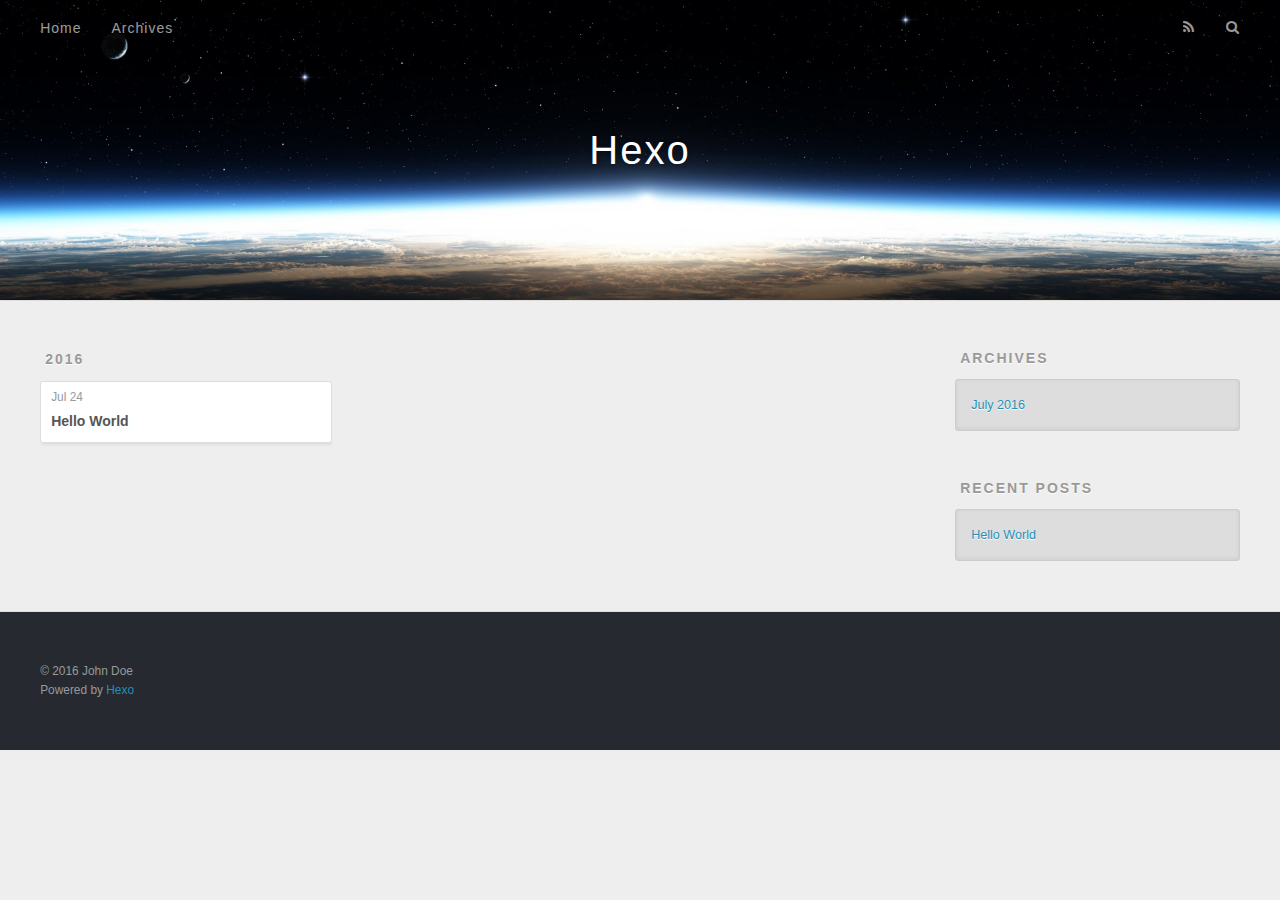
==== archives/index.html @ bba30be2 "Site updated: 2016-07-24 22:10:33" ====
<!DOCTYPE html>
<html>
<head>
  <meta charset="utf-8">
  
  <title>Archives | Hexo</title>
  <meta name="viewport" content="width=device-width, initial-scale=1, maximum-scale=1">
  <meta property="og:type" content="website">
<meta property="og:title" content="Hexo">
<meta property="og:url" content="http://yoursite.com/archives/index.html">
<meta property="og:site_name" content="Hexo">
<meta name="twitter:card" content="summary">
<meta name="twitter:title" content="Hexo">
  
    <link rel="alternate" href="/atom.xml" title="Hexo" type="application/atom+xml">
  
  
    <link rel="icon" href="/favicon.png">
  
  
    <link href="//fonts.googleapis.com/css?family=Source+Code+Pro" rel="stylesheet" type="text/css">
  
  <link rel="stylesheet" href="/css/style.css">
  

</head>

<body>
  <div id="container">
    <div id="wrap">
      <header id="header">
  <div id="banner"></div>
  <div id="header-outer" class="outer">
    <div id="header-title" class="inner">
      <h1 id="logo-wrap">
        <a href="/" id="logo">Hexo</a>
      </h1>
      
    </div>
    <div id="header-inner" class="inner">
      <nav id="main-nav">
        <a id="main-nav-toggle" class="nav-icon"></a>
        
          <a class="main-nav-link" href="/">Home</a>
        
          <a class="main-nav-link" href="/archives">Archives</a>
        
      </nav>
      <nav id="sub-nav">
        
          <a id="nav-rss-link" class="nav-icon" href="/atom.xml" title="RSS Feed"></a>
        
        <a id="nav-search-btn" class="nav-icon" title="Search"></a>
      </nav>
      <div id="search-form-wrap">
        <form action="//google.com/search" method="get" accept-charset="UTF-8" class="search-form"><input type="search" name="q" results="0" class="search-form-input" placeholder="Search"><button type="submit" class="search-form-submit">&#xF002;</button><input type="hidden" name="sitesearch" value="http://yoursite.com"></form>
      </div>
    </div>
  </div>
</header>
      <div class="outer">
        <section id="main">
  
  
    
    
      
      
      <section class="archives-wrap">
        <div class="archive-year-wrap">
          <a href="/archives/2016" class="archive-year">2016</a>
        </div>
        <div class="archives">
    
    <article class="archive-article archive-type-post">
  <div class="archive-article-inner">
    <header class="archive-article-header">
      <a href="/2016/07/24/hello-world/" class="archive-article-date">
  <time datetime="2016-07-24T13:50:09.540Z" itemprop="datePublished">Jul 24</time>
</a>
      
  
    <h1 itemprop="name">
      <a class="archive-article-title" href="/2016/07/24/hello-world/">Hello World</a>
    </h1>
  

    </header>
  </div>
</article>
  
  
    </div></section>
  

</section>
        
          <aside id="sidebar">
  
    

  
    

  
    
  
    
  <div class="widget-wrap">
    <h3 class="widget-title">Archives</h3>
    <div class="widget">
      <ul class="archive-list"><li class="archive-list-item"><a class="archive-list-link" href="/archives/2016/07/">July 2016</a></li></ul>
    </div>
  </div>


  
    
  <div class="widget-wrap">
    <h3 class="widget-title">Recent Posts</h3>
    <div class="widget">
      <ul>
        
          <li>
            <a href="/2016/07/24/hello-world/">Hello World</a>
          </li>
        
      </ul>
    </div>
  </div>

  
</aside>
        
      </div>
      <footer id="footer">
  
  <div class="outer">
    <div id="footer-info" class="inner">
      &copy; 2016 John Doe<br>
      Powered by <a href="http://hexo.io/" target="_blank">Hexo</a>
    </div>
  </div>
</footer>
    </div>
    <nav id="mobile-nav">
  
    <a href="/" class="mobile-nav-link">Home</a>
  
    <a href="/archives" class="mobile-nav-link">Archives</a>
  
</nav>
    

<script src="//ajax.googleapis.com/ajax/libs/jquery/2.0.3/jquery.min.js"></script>


  <link rel="stylesheet" href="/fancybox/jquery.fancybox.css">
  <script src="/fancybox/jquery.fancybox.pack.js"></script>


<script src="/js/script.js"></script>

  </div>
</body>
</html>
---- css/style.css ----
body {
  width: 100%;
}
body:before,
body:after {
  content: "";
  display: table;
}
body:after {
  clear: both;
}
html,
body,
div,
span,
applet,
object,
iframe,
h1,
h2,
h3,
h4,
h5,
h6,
p,
blockquote,
pre,
a,
abbr,
acronym,
address,
big,
cite,
code,
del,
dfn,
em,
img,
ins,
kbd,
q,
s,
samp,
small,
strike,
strong,
sub,
sup,
tt,
var,
dl,
dt,
dd,
ol,
ul,
li,
fieldset,
form,
label,
legend,
table,
caption,
tbody,
tfoot,
thead,
tr,
th,
td {
  margin: 0;
  padding: 0;
  border: 0;
  outline: 0;
  font-weight: inherit;
  font-style: inherit;
  font-family: inherit;
  font-size: 100%;
  vertical-align: baseline;
}
body {
  line-height: 1;
  color: #000;
  background: #fff;
}
ol,
ul {
  list-style: none;
}
table {
  border-collapse: separate;
  border-spacing: 0;
  vertical-align: middle;
}
caption,
th,
td {
  text-align: left;
  font-weight: normal;
  vertical-align: middle;
}
a img {
  border: none;
}
input,
button {
  margin: 0;
  padding: 0;
}
input::-moz-focus-inner,
button::-moz-focus-inner {
  border: 0;
  padding: 0;
}
@font-face {
  font-family: FontAwesome;
  font-style: normal;
  font-weight: normal;
  src: url("fonts/fontawesome-webfont.eot?v=#4.0.3");
  src: url("fonts/fontawesome-webfont.eot?#iefix&v=#4.0.3") format("embedded-opentype"), url("fonts/fontawesome-webfont.woff?v=#4.0.3") format("woff"), url("fonts/fontawesome-webfont.ttf?v=#4.0.3") format("truetype"), url("fonts/fontawesome-webfont.svg#fontawesomeregular?v=#4.0.3") format("svg");
}
html,
body,
#container {
  height: 100%;
}
body {
  background: #eee;
  font: 14px "Helvetica Neue", Helvetica, Arial, sans-serif;
  -webkit-text-size-adjust: 100%;
}
.outer {
  max-width: 1220px;
  margin: 0 auto;
  padding: 0 20px;
}
.outer:before,
.outer:after {
  content: "";
  display: table;
}
.outer:after {
  clear: both;
}
.inner {
  display: inline;
  float: left;
  width: 98.33333333333333%;
  margin: 0 0.833333333333333%;
}
.left,
.alignleft {
  float: left;
}
.right,
.alignright {
  float: right;
}
.clear {
  clear: both;
}
#container {
  position: relative;
}
.mobile-nav-on {
  overflow: hidden;
}
#wrap {
  height: 100%;
  width: 100%;
  position: absolute;
  top: 0;
  left: 0;
  -webkit-transition: 0.2s ease-out;
  -moz-transition: 0.2s ease-out;
  -ms-transition: 0.2s ease-out;
  transition: 0.2s ease-out;
  z-index: 1;
  background: #eee;
}
.mobile-nav-on #wrap {
  left: 280px;
}
@media screen and (min-width: 768px) {
  #main {
    display: inline;
    float: left;
    width: 73.33333333333333%;
    margin: 0 0.833333333333333%;
  }
}
.article-date,
.article-category-link,
.archive-year,
.widget-title {
  text-decoration: none;
  text-transform: uppercase;
  letter-spacing: 2px;
  color: #999;
  margin-bottom: 1em;
  margin-left: 5px;
  line-height: 1em;
  text-shadow: 0 1px #fff;
  font-weight: bold;
}
.article-inner,
.archive-article-inner {
  background: #fff;
  -webkit-box-shadow: 1px 2px 3px #ddd;
  box-shadow: 1px 2px 3px #ddd;
  border: 1px solid #ddd;
  -webkit-border-radius: 3px;
  border-radius: 3px;
}
.article-entry h1,
.widget h1 {
  font-size: 2em;
}
.article-entry h2,
.widget h2 {
  font-size: 1.5em;
}
.article-entry h3,
.widget h3 {
  font-size: 1.3em;
}
.article-entry h4,
.widget h4 {
  font-size: 1.2em;
}
.article-entry h5,
.widget h5 {
  font-size: 1em;
}
.article-entry h6,
.widget h6 {
  font-size: 1em;
  color: #999;
}
.article-entry hr,
.widget hr {
  border: 1px dashed #ddd;
}
.article-entry strong,
.widget strong {
  font-weight: bold;
}
.article-entry em,
.widget em,
.article-entry cite,
.widget cite {
  font-style: italic;
}
.article-entry sup,
.widget sup,
.article-entry sub,
.widget sub {
  font-size: 0.75em;
  line-height: 0;
  position: relative;
  vertical-align: baseline;
}
.article-entry sup,
.widget sup {
  top: -0.5em;
}
.article-entry sub,
.widget sub {
  bottom: -0.2em;
}
.article-entry small,
.widget small {
  font-size: 0.85em;
}
.article-entry acronym,
.widget acronym,
.article-entry abbr,
.widget abbr {
  border-bottom: 1px dotted;
}
.article-entry ul,
.widget ul,
.article-entry ol,
.widget ol,
.article-entry dl,
.widget dl {
  margin: 0 20px;
  line-height: 1.6em;
}
.article-entry ul ul,
.widget ul ul,
.article-entry ol ul,
.widget ol ul,
.article-entry ul ol,
.widget ul ol,
.article-entry ol ol,
.widget ol ol {
  margin-top: 0;
  margin-bottom: 0;
}
.article-entry ul,
.widget ul {
  list-style: disc;
}
.article-entry ol,
.widget ol {
  list-style: decimal;
}
.article-entry dt,
.widget dt {
  font-weight: bold;
}
#header {
  height: 300px;
  position: relative;
  border-bottom: 1px solid #ddd;
}
#header:before,
#header:after {
  content: "";
  position: absolute;
  left: 0;
  right: 0;
  height: 40px;
}
#header:before {
  top: 0;
  background: -webkit-linear-gradient(rgba(0,0,0,0.2), transparent);
  background: -moz-linear-gradient(rgba(0,0,0,0.2), transparent);
  background: -ms-linear-gradient(rgba(0,0,0,0.2), transparent);
  background: linear-gradient(rgba(0,0,0,0.2), transparent);
}
#header:after {
  bottom: 0;
  background: -webkit-linear-gradient(transparent, rgba(0,0,0,0.2));
  background: -moz-linear-gradient(transparent, rgba(0,0,0,0.2));
  background: -ms-linear-gradient(transparent, rgba(0,0,0,0.2));
  background: linear-gradient(transparent, rgba(0,0,0,0.2));
}
#header-outer {
  height: 100%;
  position: relative;
}
#header-inner {
  position: relative;
  overflow: hidden;
}
#banner {
  position: absolute;
  top: 0;
  left: 0;
  width: 100%;
  height: 100%;
  background: url("images/banner.jpg") center #000;
  -webkit-background-size: cover;
  -moz-background-size: cover;
  background-size: cover;
  z-index: -1;
}
#header-title {
  text-align: center;
  height: 40px;
  position: absolute;
  top: 50%;
  left: 0;
  margin-top: -20px;
}
#logo,
#subtitle {
  text-decoration: none;
  color: #fff;
  font-weight: 300;
  text-shadow: 0 1px 4px rgba(0,0,0,0.3);
}
#logo {
  font-size: 40px;
  line-height: 40px;
  letter-spacing: 2px;
}
#subtitle {
  font-size: 16px;
  line-height: 16px;
  letter-spacing: 1px;
}
#subtitle-wrap {
  margin-top: 16px;
}
#main-nav {
  float: left;
  margin-left: -15px;
}
.nav-icon,
.main-nav-link {
  float: left;
  color: #fff;
  opacity: 0.6;
  text-decoration: none;
  text-shadow: 0 1px rgba(0,0,0,0.2);
  -webkit-transition: opacity 0.2s;
  -moz-transition: opacity 0.2s;
  -ms-transition: opacity 0.2s;
  transition: opacity 0.2s;
  display: block;
  padding: 20px 15px;
}
.nav-icon:hover,
.main-nav-link:hover {
  opacity: 1;
}
.nav-icon {
  font-family: FontAwesome;
  text-align: center;
  font-size: 14px;
  width: 14px;
  height: 14px;
  padding: 20px 15px;
  position: relative;
  cursor: pointer;
}
.main-nav-link {
  font-weight: 300;
  letter-spacing: 1px;
}
@media screen and (max-width: 479px) {
  .main-nav-link {
    display: none;
  }
}
#main-nav-toggle {
  display: none;
}
#main-nav-toggle:before {
  content: "\f0c9";
}
@media screen and (max-width: 479px) {
  #main-nav-toggle {
    display: block;
  }
}
#sub-nav {
  float: right;
  margin-right: -15px;
}
#nav-rss-link:before {
  content: "\f09e";
}
#nav-search-btn:before {
  content: "\f002";
}
#search-form-wrap {
  position: absolute;
  top: 15px;
  width: 150px;
  height: 30px;
  right: -150px;
  opacity: 0;
  -webkit-transition: 0.2s ease-out;
  -moz-transition: 0.2s ease-out;
  -ms-transition: 0.2s ease-out;
  transition: 0.2s ease-out;
}
#search-form-wrap.on {
  opacity: 1;
  right: 0;
}
@media screen and (max-width: 479px) {
  #search-form-wrap {
    width: 100%;
    right: -100%;
  }
}
.search-form {
  position: absolute;
  top: 0;
  left: 0;
  right: 0;
  background: #fff;
  padding: 5px 15px;
  -webkit-border-radius: 15px;
  border-radius: 15px;
  -webkit-box-shadow: 0 0 10px rgba(0,0,0,0.3);
  box-shadow: 0 0 10px rgba(0,0,0,0.3);
}
.search-form-input {
  border: none;
  background: none;
  color: #555;
  width: 100%;
  font: 13px "Helvetica Neue", Helvetica, Arial, sans-serif;
  outline: none;
}
.search-form-input::-webkit-search-results-decoration,
.search-form-input::-webkit-search-cancel-button {
  -webkit-appearance: none;
}
.search-form-submit {
  position: absolute;
  top: 50%;
  right: 10px;
  margin-top: -7px;
  font: 13px FontAwesome;
  border: none;
  background: none;
  color: #bbb;
  cursor: pointer;
}
.search-form-submit:hover,
.search-form-submit:focus {
  color: #777;
}
.article {
  margin: 50px 0;
}
.article-inner {
  overflow: hidden;
}
.article-meta:before,
.article-meta:after {
  content: "";
  display: table;
}
.article-meta:after {
  clear: both;
}
.article-date {
  float: left;
}
.article-category {
  float: left;
  line-height: 1em;
  color: #ccc;
  text-shadow: 0 1px #fff;
  margin-left: 8px;
}
.article-category:before {
  content: "\2022";
}
.article-category-link {
  margin: 0 12px 1em;
}
.article-header {
  padding: 20px 20px 0;
}
.article-title {
  text-decoration: none;
  font-size: 2em;
  font-weight: bold;
  color: #555;
  line-height: 1.1em;
  -webkit-transition: color 0.2s;
  -moz-transition: color 0.2s;
  -ms-transition: color 0.2s;
  transition: color 0.2s;
}
a.article-title:hover {
  color: #258fb8;
}
.article-entry {
  color: #555;
  padding: 0 20px;
}
.article-entry:before,
.article-entry:after {
  content: "";
  display: table;
}
.article-entry:after {
  clear: both;
}
.article-entry p,
.article-entry table {
  line-height: 1.6em;
  margin: 1.6em 0;
}
.article-entry h1,
.article-entry h2,
.article-entry h3,
.article-entry h4,
.article-entry h5,
.article-entry h6 {
  font-weight: bold;
}
.article-entry h1,
.article-entry h2,
.article-entry h3,
.article-entry h4,
.article-entry h5,
.article-entry h6 {
  line-height: 1.1em;
  margin: 1.1em 0;
}
.article-entry a {
  color: #258fb8;
  text-decoration: none;
}
.article-entry a:hover {
  text-decoration: underline;
}
.article-entry ul,
.article-entry ol,
.article-entry dl {
  margin-top: 1.6em;
  margin-bottom: 1.6em;
}
.article-entry img,
.article-entry video {
  max-width: 100%;
  height: auto;
  display: block;
  margin: auto;
}
.article-entry iframe {
  border: none;
}
.article-entry table {
  width: 100%;
  border-collapse: collapse;
  border-spacing: 0;
}
.article-entry th {
  font-weight: bold;
  border-bottom: 3px solid #ddd;
  padding-bottom: 0.5em;
}
.article-entry td {
  border-bottom: 1px solid #ddd;
  padding: 10px 0;
}
.article-entry blockquote {
  font-family: Georgia, "Times New Roman", serif;
  font-size: 1.4em;
  margin: 1.6em 20px;
  text-align: center;
}
.article-entry blockquote footer {
  font-size: 14px;
  margin: 1.6em 0;
  font-family: "Helvetica Neue", Helvetica, Arial, sans-serif;
}
.article-entry blockquote footer cite:before {
  content: "—";
  padding: 0 0.5em;
}
.article-entry .pullquote {
  text-align: left;
  width: 45%;
  margin: 0;
}
.article-entry .pullquote.left {
  margin-left: 0.5em;
  margin-right: 1em;
}
.article-entry .pullquote.right {
  margin-right: 0.5em;
  margin-left: 1em;
}
.article-entry .caption {
  color: #999;
  display: block;
  font-size: 0.9em;
  margin-top: 0.5em;
  position: relative;
  text-align: center;
}
.article-entry .video-container {
  position: relative;
  padding-top: 56.25%;
  height: 0;
  overflow: hidden;
}
.article-entry .video-container iframe,
.article-entry .video-container object,
.article-entry .video-container embed {
  position: absolute;
  top: 0;
  left: 0;
  width: 100%;
  height: 100%;
  margin-top: 0;
}
.article-more-link a {
  display: inline-block;
  line-height: 1em;
  padding: 6px 15px;
  -webkit-border-radius: 15px;
  border-radius: 15px;
  background: #eee;
  color: #999;
  text-shadow: 0 1px #fff;
  text-decoration: none;
}
.article-more-link a:hover {
  background: #258fb8;
  color: #fff;
  text-decoration: none;
  text-shadow: 0 1px #1e7293;
}
.article-footer {
  font-size: 0.85em;
  line-height: 1.6em;
  border-top: 1px solid #ddd;
  padding-top: 1.6em;
  margin: 0 20px 20px;
}
.article-footer:before,
.article-footer:after {
  content: "";
  display: table;
}
.article-footer:after {
  clear: both;
}
.article-footer a {
  color: #999;
  text-decoration: none;
}
.article-footer a:hover {
  color: #555;
}
.article-tag-list-item {
  float: left;
  margin-right: 10px;
}
.article-tag-list-link:before {
  content: "#";
}
.article-comment-link {
  float: right;
}
.article-comment-link:before {
  content: "\f075";
  font-family: FontAwesome;
  padding-right: 8px;
}
.article-share-link {
  cursor: pointer;
  float: right;
  margin-left: 20px;
}
.article-share-link:before {
  content: "\f064";
  font-family: FontAwesome;
  padding-right: 6px;
}
#article-nav {
  position: relative;
}
#article-nav:before,
#article-nav:after {
  content: "";
  display: table;
}
#article-nav:after {
  clear: both;
}
@media screen and (min-width: 768px) {
  #article-nav {
    margin: 50px 0;
  }
  #article-nav:before {
    width: 8px;
    height: 8px;
    position: absolute;
    top: 50%;
    left: 50%;
    margin-top: -4px;
    margin-left: -4px;
    content: "";
    -webkit-border-radius: 50%;
    border-radius: 50%;
    background: #ddd;
    -webkit-box-shadow: 0 1px 2px #fff;
    box-shadow: 0 1px 2px #fff;
  }
}
.article-nav-link-wrap {
  text-decoration: none;
  text-shadow: 0 1px #fff;
  color: #999;
  -webkit-box-sizing: border-box;
  -moz-box-sizing: border-box;
  box-sizing: border-box;
  margin-top: 50px;
  text-align: center;
  display: block;
}
.article-nav-link-wrap:hover {
  color: #555;
}
@media screen and (min-width: 768px) {
  .article-nav-link-wrap {
    width: 50%;
    margin-top: 0;
  }
}
@media screen and (min-width: 768px) {
  #article-nav-newer {
    float: left;
    text-align: right;
    padding-right: 20px;
  }
}
@media screen and (min-width: 768px) {
  #article-nav-older {
    float: right;
    text-align: left;
    padding-left: 20px;
  }
}
.article-nav-caption {
  text-transform: uppercase;
  letter-spacing: 2px;
  color: #ddd;
  line-height: 1em;
  font-weight: bold;
}
#article-nav-newer .article-nav-caption {
  margin-right: -2px;
}
.article-nav-title {
  font-size: 0.85em;
  line-height: 1.6em;
  margin-top: 0.5em;
}
.article-share-box {
  position: absolute;
  display: none;
  background: #fff;
  -webkit-box-shadow: 1px 2px 10px rgba(0,0,0,0.2);
  box-shadow: 1px 2px 10px rgba(0,0,0,0.2);
  -webkit-border-radius: 3px;
  border-radius: 3px;
  margin-left: -145px;
  overflow: hidden;
  z-index: 1;
}
.article-share-box.on {
  display: block;
}
.article-share-input {
  width: 100%;
  background: none;
  -webkit-box-sizing: border-box;
  -moz-box-sizing: border-box;
  box-sizing: border-box;
  font: 14px "Helvetica Neue", Helvetica, Arial, sans-serif;
  padding: 0 15px;
  color: #555;
  outline: none;
  border: 1px solid #ddd;
  -webkit-border-radius: 3px 3px 0 0;
  border-radius: 3px 3px 0 0;
  height: 36px;
  line-height: 36px;
}
.article-share-links {
  background: #eee;
}
.article-share-links:before,
.article-share-links:after {
  content: "";
  display: table;
}
.article-share-links:after {
  clear: both;
}
.article-share-twitter,
.article-share-facebook,
.article-share-pinterest,
.article-share-google {
  width: 50px;
  height: 36px;
  display: block;
  float: left;
  position: relative;
  color: #999;
  text-shadow: 0 1px #fff;
}
.article-share-twitter:before,
.article-share-facebook:before,
.article-share-pinterest:before,
.article-share-google:before {
  font-size: 20px;
  font-family: FontAwesome;
  width: 20px;
  height: 20px;
  position: absolute;
  top: 50%;
  left: 50%;
  margin-top: -10px;
  margin-left: -10px;
  text-align: center;
}
.article-share-twitter:hover,
.article-share-facebook:hover,
.article-share-pinterest:hover,
.article-share-google:hover {
  color: #fff;
}
.article-share-twitter:before {
  content: "\f099";
}
.article-share-twitter:hover {
  background: #00aced;
  text-shadow: 0 1px #008abe;
}
.article-share-facebook:before {
  content: "\f09a";
}
.article-share-facebook:hover {
  background: #3b5998;
  text-shadow: 0 1px #2f477a;
}
.article-share-pinterest:before {
  content: "\f0d2";
}
.article-share-pinterest:hover {
  background: #cb2027;
  text-shadow: 0 1px #a21a1f;
}
.article-share-google:before {
  content: "\f0d5";
}
.article-share-google:hover {
  background: #dd4b39;
  text-shadow: 0 1px #be3221;
}
.article-gallery {
  background: #000;
  position: relative;
}
.article-gallery-photos {
  position: relative;
  overflow: hidden;
}
.article-gallery-img {
  display: none;
  max-width: 100%;
}
.article-gallery-img:first-child {
  display: block;
}
.article-gallery-img.loaded {
  position: absolute;
  display: block;
}
.article-gallery-img img {
  display: block;
  max-width: 100%;
  margin: 0 auto;
}
#comments {
  background: #fff;
  -webkit-box-shadow: 1px 2px 3px #ddd;
  box-shadow: 1px 2px 3px #ddd;
  padding: 20px;
  border: 1px solid #ddd;
  -webkit-border-radius: 3px;
  border-radius: 3px;
  margin: 50px 0;
}
#comments a {
  color: #258fb8;
}
.archives-wrap {
  margin: 50px 0;
}
.archives:before,
.archives:after {
  content: "";
  display: table;
}
.archives:after {
  clear: both;
}
.archive-year-wrap {
  margin-bottom: 1em;
}
.archives {
  -webkit-column-gap: 10px;
  -moz-column-gap: 10px;
  column-gap: 10px;
}
@media screen and (min-width: 480px) and (max-width: 767px) {
  .archives {
    -webkit-column-count: 2;
    -moz-column-count: 2;
    column-count: 2;
  }
}
@media screen and (min-width: 768px) {
  .archives {
    -webkit-column-count: 3;
    -moz-column-count: 3;
    column-count: 3;
  }
}
.archive-article {
  -webkit-column-break-inside: avoid;
  page-break-inside: avoid;
  overflow: hidden;
  break-inside: avoid-column;
}
.archive-article-inner {
  padding: 10px;
  margin-bottom: 15px;
}
.archive-article-title {
  text-decoration: none;
  font-weight: bold;
  color: #555;
  -webkit-transition: color 0.2s;
  -moz-transition: color 0.2s;
  -ms-transition: color 0.2s;
  transition: color 0.2s;
  line-height: 1.6em;
}
.archive-article-title:hover {
  color: #258fb8;
}
.archive-article-footer {
  margin-top: 1em;
}
.archive-article-date {
  color: #999;
  text-decoration: none;
  font-size: 0.85em;
  line-height: 1em;
  margin-bottom: 0.5em;
  display: block;
}
#page-nav {
  margin: 50px auto;
  background: #fff;
  -webkit-box-shadow: 1px 2px 3px #ddd;
  box-shadow: 1px 2px 3px #ddd;
  border: 1px solid #ddd;
  -webkit-border-radius: 3px;
  border-radius: 3px;
  text-align: center;
  color: #999;
  overflow: hidden;
}
#page-nav:before,
#page-nav:after {
  content: "";
  display: table;
}
#page-nav:after {
  clear: both;
}
#page-nav a,
#page-nav span {
  padding: 10px 20px;
  line-height: 1;
  height: 2ex;
}
#page-nav a {
  color: #999;
  text-decoration: none;
}
#page-nav a:hover {
  background: #999;
  color: #fff;
}
#page-nav .prev {
  float: left;
}
#page-nav .next {
  float: right;
}
#page-nav .page-number {
  display: inline-block;
}
@media screen and (max-width: 479px) {
  #page-nav .page-number {
    display: none;
  }
}
#page-nav .current {
  color: #555;
  font-weight: bold;
}
#page-nav .space {
  color: #ddd;
}
#footer {
  background: #262a30;
  padding: 50px 0;
  border-top: 1px solid #ddd;
  color: #999;
}
#footer a {
  color: #258fb8;
  text-decoration: none;
}
#footer a:hover {
  text-decoration: underline;
}
#footer-info {
  line-height: 1.6em;
  font-size: 0.85em;
}
.article-entry pre,
.article-entry .highlight {
  background: #2d2d2d;
  margin: 0 -20px;
  padding: 15px 20px;
  border-style: solid;
  border-color: #ddd;
  border-width: 1px 0;
  overflow: auto;
  color: #ccc;
  line-height: 22.400000000000002px;
}
.article-entry .highlight .gutter pre,
.article-entry .gist .gist-file .gist-data .line-numbers {
  color: #666;
  font-size: 0.85em;
}
.article-entry pre,
.article-entry code {
  font-family: "Source Code Pro", Consolas, Monaco, Menlo, Consolas, monospace;
}
.article-entry code {
  background: #eee;
  text-shadow: 0 1px #fff;
  padding: 0 0.3em;
}
.article-entry pre code {
  background: none;
  text-shadow: none;
  padding: 0;
}
.article-entry .highlight pre {
  border: none;
  margin: 0;
  padding: 0;
}
.article-entry .highlight table {
  margin: 0;
  width: auto;
}
.article-entry .highlight td {
  border: none;
  padding: 0;
}
.article-entry .highlight figcaption {
  font-size: 0.85em;
  color: #999;
  line-height: 1em;
  margin-bottom: 1em;
}
.article-entry .highlight figcaption:before,
.article-entry .highlight figcaption:after {
  content: "";
  display: table;
}
.article-entry .highlight figcaption:after {
  clear: both;
}
.article-entry .highlight figcaption a {
  float: right;
}
.article-entry .highlight .gutter pre {
  text-align: right;
  padding-right: 20px;
}
.article-entry .highlight .line {
  height: 22.400000000000002px;
}
.article-entry .highlight .line.marked {
  background: #515151;
}
.article-entry .gist {
  margin: 0 -20px;
  border-style: solid;
  border-color: #ddd;
  border-width: 1px 0;
  background: #2d2d2d;
  padding: 15px 20px 15px 0;
}
.article-entry .gist .gist-file {
  border: none;
  font-family: "Source Code Pro", Consolas, Monaco, Menlo, Consolas, monospace;
  margin: 0;
}
.article-entry .gist .gist-file .gist-data {
  background: none;
  border: none;
}
.article-entry .gist .gist-file .gist-data .line-numbers {
  background: none;
  border: none;
  padding: 0 20px 0 0;
}
.article-entry .gist .gist-file .gist-data .line-data {
  padding: 0 !important;
}
.article-entry .gist .gist-file .highlight {
  margin: 0;
  padding: 0;
  border: none;
}
.article-entry .gist .gist-file .gist-meta {
  background: #2d2d2d;
  color: #999;
  font: 0.85em "Helvetica Neue", Helvetica, Arial, sans-serif;
  text-shadow: 0 0;
  padding: 0;
  margin-top: 1em;
  margin-left: 20px;
}
.article-entry .gist .gist-file .gist-meta a {
  color: #258fb8;
  font-weight: normal;
}
.article-entry .gist .gist-file .gist-meta a:hover {
  text-decoration: underline;
}
pre .comment,
pre .title {
  color: #999;
}
pre .variable,
pre .attribute,
pre .tag,
pre .regexp,
pre .ruby .constant,
pre .xml .tag .title,
pre .xml .pi,
pre .xml .doctype,
pre .html .doctype,
pre .css .id,
pre .css .class,
pre .css .pseudo {
  color: #f2777a;
}
pre .number,
pre .preprocessor,
pre .built_in,
pre .literal,
pre .params,
pre .constant {
  color: #f99157;
}
pre .class,
pre .ruby .class .title,
pre .css .rules .attribute {
  color: #9c9;
}
pre .string,
pre .value,
pre .inheritance,
pre .header,
pre .ruby .symbol,
pre .xml .cdata {
  color: #9c9;
}
pre .css .hexcolor {
  color: #6cc;
}
pre .function,
pre .python .decorator,
pre .python .title,
pre .ruby .function .title,
pre .ruby .title .keyword,
pre .perl .sub,
pre .javascript .title,
pre .coffeescript .title {
  color: #69c;
}
pre .keyword,
pre .javascript .function {
  color: #c9c;
}
@media screen and (max-width: 479px) {
  #mobile-nav {
    position: absolute;
    top: 0;
    left: 0;
    width: 280px;
    height: 100%;
    background: #191919;
    border-right: 1px solid #fff;
  }
}
@media screen and (max-width: 479px) {
  .mobile-nav-link {
    display: block;
    color: #999;
    text-decoration: none;
    padding: 15px 20px;
    font-weight: bold;
  }
  .mobile-nav-link:hover {
    color: #fff;
  }
}
@media screen and (min-width: 768px) {
  #sidebar {
    display: inline;
    float: left;
    width: 23.333333333333332%;
    margin: 0 0.833333333333333%;
  }
}
.widget-wrap {
  margin: 50px 0;
}
.widget {
  color: #777;
  text-shadow: 0 1px #fff;
  background: #ddd;
  -webkit-box-shadow: 0 -1px 4px #ccc inset;
  box-shadow: 0 -1px 4px #ccc inset;
  border: 1px solid #ccc;
  padding: 15px;
  -webkit-border-radius: 3px;
  border-radius: 3px;
}
.widget a {
  color: #258fb8;
  text-decoration: none;
}
.widget a:hover {
  text-decoration: underline;
}
.widget ul ul,
.widget ol ul,
.widget dl ul,
.widget ul ol,
.widget ol ol,
.widget dl ol,
.widget ul dl,
.widget ol dl,
.widget dl dl {
  margin-left: 15px;
  list-style: disc;
}
.widget {
  line-height: 1.6em;
  word-wrap: break-word;
  font-size: 0.9em;
}
.widget ul,
.widget ol {
  list-style: none;
  margin: 0;
}
.widget ul ul,
.widget ol ul,
.widget ul ol,
.widget ol ol {
  margin: 0 20px;
}
.widget ul ul,
.widget ol ul {
  list-style: disc;
}
.widget ul ol,
.widget ol ol {
  list-style: decimal;
}
.category-list-count,
.tag-list-count,
.archive-list-count {
  padding-left: 5px;
  color: #999;
  font-size: 0.85em;
}
.category-list-count:before,
.tag-list-count:before,
.archive-list-count:before {
  content: "(";
}
.category-list-count:after,
.tag-list-count:after,
.archive-list-count:after {
  content: ")";
}
.tagcloud a {
  margin-right: 5px;
  display: inline-block;
}
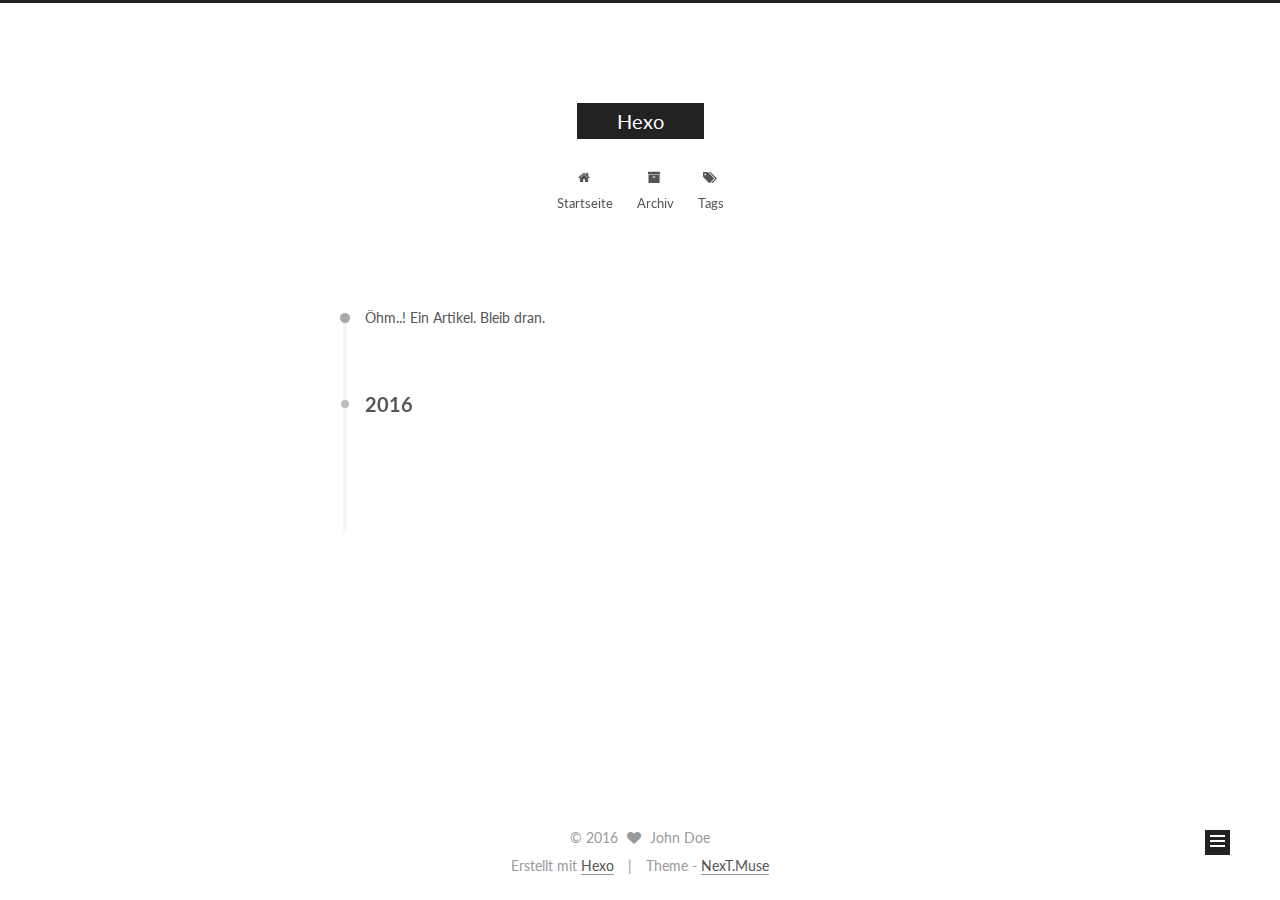
==== commit 376f9397: "Site updated: 2016-07-29 10:11:42" ====
--- a/archives/index.html
+++ b/archives/index.html
@@ -1,166 +1,466 @@
-<!DOCTYPE html>
-<html>
+<!doctype html>
+
+
+
+  
+
+
+<html class="theme-next muse use-motion">
 <head>
-  <meta charset="utf-8">
-  
-  <title>Archives | Hexo</title>
-  <meta name="viewport" content="width=device-width, initial-scale=1, maximum-scale=1">
-  <meta property="og:type" content="website">
+  <meta charset="UTF-8"/>
+<meta http-equiv="X-UA-Compatible" content="IE=edge,chrome=1" />
+<meta name="viewport" content="width=device-width, initial-scale=1, maximum-scale=1"/>
+
+
+
+<meta http-equiv="Cache-Control" content="no-transform" />
+<meta http-equiv="Cache-Control" content="no-siteapp" />
+
+
+
+
+
+
+
+
+
+
+
+
+  
+  
+  <link href="/vendors/fancybox/source/jquery.fancybox.css?v=2.1.5" rel="stylesheet" type="text/css" />
+
+
+
+
+  
+  
+  
+  
+
+  
+    
+    
+  
+
+  
+
+  
+
+  
+
+  
+
+  
+    
+    
+    <link href="//fonts.googleapis.com/css?family=Lato:300,300italic,400,400italic,700,700italic&subset=latin,latin-ext" rel="stylesheet" type="text/css">
+  
+
+
+
+
+
+
+<link href="/vendors/font-awesome/css/font-awesome.min.css?v=4.4.0" rel="stylesheet" type="text/css" />
+
+<link href="/css/main.css?v=5.0.1" rel="stylesheet" type="text/css" />
+
+
+  <meta name="keywords" content="Hexo, NexT" />
+
+
+
+
+
+
+
+
+  <link rel="shortcut icon" type="image/x-icon" href="/favicon.ico?v=5.0.1" />
+
+
+
+
+
+
+<meta property="og:type" content="website">
 <meta property="og:title" content="Hexo">
 <meta property="og:url" content="http://yoursite.com/archives/index.html">
 <meta property="og:site_name" content="Hexo">
 <meta name="twitter:card" content="summary">
 <meta name="twitter:title" content="Hexo">
-  
-    <link rel="alternate" href="/atom.xml" title="Hexo" type="application/atom+xml">
-  
-  
-    <link rel="icon" href="/favicon.png">
-  
-  
-    <link href="//fonts.googleapis.com/css?family=Source+Code+Pro" rel="stylesheet" type="text/css">
-  
-  <link rel="stylesheet" href="/css/style.css">
-  
-
+
+
+
+<script type="text/javascript" id="hexo.configuration">
+  var NexT = window.NexT || {};
+  var CONFIG = {
+    scheme: 'Muse',
+    sidebar: {"position":"left","display":"post"},
+    fancybox: true,
+    motion: true,
+    duoshuo: {
+      userId: 0,
+      author: 'Author'
+    }
+  };
+</script>
+
+
+
+
+  <link rel="canonical" href="http://yoursite.com/archives/"/>
+
+  <title> Archiv | Hexo </title>
 </head>
 
-<body>
-  <div id="container">
-    <div id="wrap">
-      <header id="header">
-  <div id="banner"></div>
-  <div id="header-outer" class="outer">
-    <div id="header-title" class="inner">
-      <h1 id="logo-wrap">
-        <a href="/" id="logo">Hexo</a>
+<body itemscope itemtype="http://schema.org/WebPage" lang="">
+
+  
+
+
+
+
+
+
+
+
+
+
+  
+  
+    
+  
+
+  <div class="container one-collumn sidebar-position-left  page-archive  ">
+    <div class="headband"></div>
+
+    <header id="header" class="header" itemscope itemtype="http://schema.org/WPHeader">
+      <div class="header-inner"><div class="site-meta ">
+  
+
+  <div class="custom-logo-site-title">
+    <a href="/"  class="brand" rel="start">
+      <span class="logo-line-before"><i></i></span>
+      <span class="site-title">Hexo</span>
+      <span class="logo-line-after"><i></i></span>
+    </a>
+  </div>
+  <p class="site-subtitle"></p>
+</div>
+
+<div class="site-nav-toggle">
+  <button>
+    <span class="btn-bar"></span>
+    <span class="btn-bar"></span>
+    <span class="btn-bar"></span>
+  </button>
+</div>
+
+<nav class="site-nav">
+  
+
+  
+    <ul id="menu" class="menu">
+      
+        
+        <li class="menu-item menu-item-home">
+          <a href="/" rel="section">
+            
+              <i class="menu-item-icon fa fa-fw fa-home"></i> <br />
+            
+            Startseite
+          </a>
+        </li>
+      
+        
+        <li class="menu-item menu-item-archives">
+          <a href="/archives" rel="section">
+            
+              <i class="menu-item-icon fa fa-fw fa-archive"></i> <br />
+            
+            Archiv
+          </a>
+        </li>
+      
+        
+        <li class="menu-item menu-item-tags">
+          <a href="/tags" rel="section">
+            
+              <i class="menu-item-icon fa fa-fw fa-tags"></i> <br />
+            
+            Tags
+          </a>
+        </li>
+      
+
+      
+    </ul>
+  
+
+  
+</nav>
+
+ </div>
+    </header>
+
+    <main id="main" class="main">
+      <div class="main-inner">
+        <div class="content-wrap">
+          <div id="content" class="content">
+            
+
+  <section id="posts" class="posts-collapse">
+    <span class="archive-move-on"></span>
+
+    <span class="archive-page-counter">
+      
+      
+      
+        
+      
+      Öhm..! Ein Artikel. Bleib dran.
+    </span>
+
+    
+
+      
+      
+      
+
+      
+        
+        <div class="collection-title">
+          <h2 class="archive-year motion-element" id="archive-year-2016">2016</h2>
+        </div>
+      
+      
+
+      
+
+  <article class="post post-type-normal" itemscope itemtype="http://schema.org/Article">
+    <header class="post-header">
+
+      <h1 class="post-title">
+        
+            <a class="post-title-link" href="/2016/07/24/hello-world/" itemprop="url">
+              
+                <span itemprop="name">Hello World</span>
+              
+            </a>
+        
       </h1>
-      
-    </div>
-    <div id="header-inner" class="inner">
-      <nav id="main-nav">
-        <a id="main-nav-toggle" class="nav-icon"></a>
-        
-          <a class="main-nav-link" href="/">Home</a>
-        
-          <a class="main-nav-link" href="/archives">Archives</a>
-        
-      </nav>
-      <nav id="sub-nav">
-        
-          <a id="nav-rss-link" class="nav-icon" href="/atom.xml" title="RSS Feed"></a>
-        
-        <a id="nav-search-btn" class="nav-icon" title="Search"></a>
-      </nav>
-      <div id="search-form-wrap">
-        <form action="//google.com/search" method="get" accept-charset="UTF-8" class="search-form"><input type="search" name="q" results="0" class="search-form-input" placeholder="Search"><button type="submit" class="search-form-submit">&#xF002;</button><input type="hidden" name="sitesearch" value="http://yoursite.com"></form>
+
+      <div class="post-meta">
+        <time class="post-time" itemprop="dateCreated"
+              datetime="2016-07-24T21:50:09+08:00"
+              content="2016-07-24" >
+          07-24
+        </time>
       </div>
+
+    </header>
+  </article>
+
+
+
+    
+
+  </section>
+
+  
+
+
+
+          </div>
+          
+
+
+          
+
+        </div>
+        
+          
+  
+  <div class="sidebar-toggle">
+    <div class="sidebar-toggle-line-wrap">
+      <span class="sidebar-toggle-line sidebar-toggle-line-first"></span>
+      <span class="sidebar-toggle-line sidebar-toggle-line-middle"></span>
+      <span class="sidebar-toggle-line sidebar-toggle-line-last"></span>
     </div>
   </div>
-</header>
-      <div class="outer">
-        <section id="main">
-  
-  
-    
-    
-      
-      
-      <section class="archives-wrap">
-        <div class="archive-year-wrap">
-          <a href="/archives/2016" class="archive-year">2016</a>
+
+  <aside id="sidebar" class="sidebar">
+    <div class="sidebar-inner">
+
+      
+
+      
+
+      <section class="site-overview sidebar-panel  sidebar-panel-active ">
+        <div class="site-author motion-element" itemprop="author" itemscope itemtype="http://schema.org/Person">
+          <img class="site-author-image" itemprop="image"
+               src="/images/avatar.gif"
+               alt="John Doe" />
+          <p class="site-author-name" itemprop="name">John Doe</p>
+          <p class="site-description motion-element" itemprop="description"></p>
         </div>
-        <div class="archives">
-    
-    <article class="archive-article archive-type-post">
-  <div class="archive-article-inner">
-    <header class="archive-article-header">
-      <a href="/2016/07/24/hello-world/" class="archive-article-date">
-  <time datetime="2016-07-24T13:50:09.540Z" itemprop="datePublished">Jul 24</time>
-</a>
-      
-  
-    <h1 itemprop="name">
-      <a class="archive-article-title" href="/2016/07/24/hello-world/">Hello World</a>
-    </h1>
-  
-
-    </header>
-  </div>
-</article>
-  
-  
-    </div></section>
-  
-
-</section>
-        
-          <aside id="sidebar">
-  
-    
-
-  
-    
-
-  
-    
-  
-    
-  <div class="widget-wrap">
-    <h3 class="widget-title">Archives</h3>
-    <div class="widget">
-      <ul class="archive-list"><li class="archive-list-item"><a class="archive-list-link" href="/archives/2016/07/">July 2016</a></li></ul>
+        <nav class="site-state motion-element">
+          <div class="site-state-item site-state-posts">
+            <a href="/archives">
+              <span class="site-state-item-count">1</span>
+              <span class="site-state-item-name">Artikel</span>
+            </a>
+          </div>
+
+          
+
+          
+
+        </nav>
+
+        
+
+        <div class="links-of-author motion-element">
+          
+        </div>
+
+        
+        
+
+        
+        
+
+      </section>
+
+      
+
+    </div>
+  </aside>
+
+
+        
+      </div>
+    </main>
+
+    <footer id="footer" class="footer">
+      <div class="footer-inner">
+        <div class="copyright" >
+  
+  &copy; 
+  <span itemprop="copyrightYear">2016</span>
+  <span class="with-love">
+    <i class="fa fa-heart"></i>
+  </span>
+  <span class="author" itemprop="copyrightHolder">John Doe</span>
+</div>
+
+<div class="powered-by">
+  Erstellt mit  <a class="theme-link" href="https://hexo.io">Hexo</a>
+</div>
+
+<div class="theme-info">
+  Theme -
+  <a class="theme-link" href="https://github.com/iissnan/hexo-theme-next">
+    NexT.Muse
+  </a>
+</div>
+
+        
+
+        
+      </div>
+    </footer>
+
+    <div class="back-to-top">
+      <i class="fa fa-arrow-up"></i>
     </div>
   </div>
 
-
-  
-    
-  <div class="widget-wrap">
-    <h3 class="widget-title">Recent Posts</h3>
-    <div class="widget">
-      <ul>
-        
-          <li>
-            <a href="/2016/07/24/hello-world/">Hello World</a>
-          </li>
-        
-      </ul>
-    </div>
-  </div>
-
-  
-</aside>
-        
-      </div>
-      <footer id="footer">
-  
-  <div class="outer">
-    <div id="footer-info" class="inner">
-      &copy; 2016 John Doe<br>
-      Powered by <a href="http://hexo.io/" target="_blank">Hexo</a>
-    </div>
-  </div>
-</footer>
-    </div>
-    <nav id="mobile-nav">
-  
-    <a href="/" class="mobile-nav-link">Home</a>
-  
-    <a href="/archives" class="mobile-nav-link">Archives</a>
-  
-</nav>
-    
-
-<script src="//ajax.googleapis.com/ajax/libs/jquery/2.0.3/jquery.min.js"></script>
-
-
-  <link rel="stylesheet" href="/fancybox/jquery.fancybox.css">
-  <script src="/fancybox/jquery.fancybox.pack.js"></script>
-
-
-<script src="/js/script.js"></script>
-
-  </div>
+  
+
+<script type="text/javascript">
+  if (Object.prototype.toString.call(window.Promise) !== '[object Function]') {
+    window.Promise = null;
+  }
+</script>
+
+
+
+
+
+
+
+
+
+  
+
+
+
+  
+  <script type="text/javascript" src="/vendors/jquery/index.js?v=2.1.3"></script>
+
+  
+  <script type="text/javascript" src="/vendors/fastclick/lib/fastclick.min.js?v=1.0.6"></script>
+
+  
+  <script type="text/javascript" src="/vendors/jquery_lazyload/jquery.lazyload.js?v=1.9.7"></script>
+
+  
+  <script type="text/javascript" src="/vendors/velocity/velocity.min.js?v=1.2.1"></script>
+
+  
+  <script type="text/javascript" src="/vendors/velocity/velocity.ui.min.js?v=1.2.1"></script>
+
+  
+  <script type="text/javascript" src="/vendors/fancybox/source/jquery.fancybox.pack.js?v=2.1.5"></script>
+
+
+  
+
+
+  <script type="text/javascript" src="/js/src/utils.js?v=5.0.1"></script>
+
+  <script type="text/javascript" src="/js/src/motion.js?v=5.0.1"></script>
+
+
+
+  
+  
+
+  
+  
+    <script type="text/javascript" id="motion.page.archive">
+      $('.archive-year').velocity('transition.slideLeftIn');
+    </script>
+  
+
+
+  
+
+
+  <script type="text/javascript" src="/js/src/bootstrap.js?v=5.0.1"></script>
+
+
+
+  
+
+
+
+  
+
+
+
+
+  
+  
+
+  
+
+  
+
+  
+
 </body>
-</html>+</html>
--- a/css/main.css
+++ b/css/main.css
@@ -0,0 +1,2182 @@
+/* normalize.css v3.0.2 | MIT License | git.io/normalize */
+html {
+  font-family: sans-serif; /* 1 */
+  -ms-text-size-adjust: 100%; /* 2 */
+  -webkit-text-size-adjust: 100%; /* 2 */
+}
+body {
+  margin: 0;
+}
+article,
+aside,
+details,
+figcaption,
+figure,
+footer,
+header,
+hgroup,
+main,
+menu,
+nav,
+section,
+summary {
+  display: block;
+}
+audio,
+canvas,
+progress,
+video {
+  display: inline-block; /* 1 */
+  vertical-align: baseline; /* 2 */
+}
+audio:not([controls]) {
+  display: none;
+  height: 0;
+}
+[hidden],
+template {
+  display: none;
+}
+a {
+  background-color: transparent;
+}
+a:active,
+a:hover {
+  outline: 0;
+}
+abbr[title] {
+  border-bottom: 1px dotted;
+}
+b,
+strong {
+  font-weight: bold;
+}
+dfn {
+  font-style: italic;
+}
+h1 {
+  font-size: 2em;
+  margin: 0.67em 0;
+}
+mark {
+  background: #ff0;
+  color: #000;
+}
+small {
+  font-size: 80%;
+}
+sub,
+sup {
+  font-size: 75%;
+  line-height: 0;
+  position: relative;
+  vertical-align: baseline;
+}
+sup {
+  top: -0.5em;
+}
+sub {
+  bottom: -0.25em;
+}
+img {
+  border: 0;
+}
+svg:not(:root) {
+  overflow: hidden;
+}
+figure {
+  margin: 1em 40px;
+}
+hr {
+  -moz-box-sizing: content-box;
+  box-sizing: content-box;
+  height: 0;
+}
+pre {
+  overflow: auto;
+}
+code,
+kbd,
+pre,
+samp {
+  font-family: monospace, monospace;
+  font-size: 1em;
+}
+button,
+input,
+optgroup,
+select,
+textarea {
+  color: inherit; /* 1 */
+  font: inherit; /* 2 */
+  margin: 0; /* 3 */
+}
+button {
+  overflow: visible;
+}
+button,
+select {
+  text-transform: none;
+}
+button,
+html input[type="button"],
+input[type="reset"],
+input[type="submit"] {
+  -webkit-appearance: button; /* 2 */
+  cursor: pointer; /* 3 */
+}
+button[disabled],
+html input[disabled] {
+  cursor: default;
+}
+button::-moz-focus-inner,
+input::-moz-focus-inner {
+  border: 0;
+  padding: 0;
+}
+input {
+  line-height: normal;
+}
+input[type="checkbox"],
+input[type="radio"] {
+  box-sizing: border-box; /* 1 */
+  padding: 0; /* 2 */
+}
+input[type="number"]::-webkit-inner-spin-button,
+input[type="number"]::-webkit-outer-spin-button {
+  height: auto;
+}
+input[type="search"] {
+  -webkit-appearance: textfield; /* 1 */
+  -moz-box-sizing: content-box;
+  -webkit-box-sizing: content-box; /* 2 */
+  box-sizing: content-box;
+}
+input[type="search"]::-webkit-search-cancel-button,
+input[type="search"]::-webkit-search-decoration {
+  -webkit-appearance: none;
+}
+fieldset {
+  border: 1px solid #c0c0c0;
+  margin: 0 2px;
+  padding: 0.35em 0.625em 0.75em;
+}
+legend {
+  border: 0; /* 1 */
+  padding: 0; /* 2 */
+}
+textarea {
+  overflow: auto;
+}
+optgroup {
+  font-weight: bold;
+}
+table {
+  border-collapse: collapse;
+  border-spacing: 0;
+}
+td,
+th {
+  padding: 0;
+}
+::selection {
+  background: #262a30;
+  color: #fff;
+}
+body {
+  position: relative;
+  font-family: 'Lato', "PingFang SC", "Microsoft YaHei", sans-serif;
+  font-size: 14px;
+  line-height: 2;
+  color: #555;
+  background: #fff;
+}
+@media (max-width: 767px) {
+  body {
+    padding-right: 0 !important;
+  }
+}
+@media (min-width: 768px) and (max-width: 991px) {
+  body {
+    padding-right: 0 !important;
+  }
+}
+@media (min-width: 1600px) {
+  body {
+    font-size: 16px;
+  }
+}
+h1,
+h2,
+h3,
+h4,
+h5,
+h6 {
+  margin: 0;
+  padding: 0;
+  font-weight: bold;
+  line-height: 1.5;
+  font-family: 'Lato', "PingFang SC", "Microsoft YaHei", sans-serif;
+}
+h2,
+h3,
+h4,
+h5,
+h6 {
+  margin: 20px 0 15px;
+}
+h1 {
+  font-size: 22px;
+}
+@media (max-width: 767px) {
+  h1 {
+    font-size: 18px;
+  }
+}
+h2 {
+  font-size: 20px;
+}
+@media (max-width: 767px) {
+  h2 {
+    font-size: 16px;
+  }
+}
+h3 {
+  font-size: 18px;
+}
+@media (max-width: 767px) {
+  h3 {
+    font-size: 14px;
+  }
+}
+h4 {
+  font-size: 16px;
+}
+@media (max-width: 767px) {
+  h4 {
+    font-size: 12px;
+  }
+}
+h5 {
+  font-size: 14px;
+}
+@media (max-width: 767px) {
+  h5 {
+    font-size: 10px;
+  }
+}
+h6 {
+  font-size: 12px;
+}
+@media (max-width: 767px) {
+  h6 {
+    font-size: 8px;
+  }
+}
+p {
+  margin: 0 0 25px 0;
+}
+a {
+  color: #555;
+  text-decoration: none;
+  border-bottom: 1px solid #999;
+  word-wrap: break-word;
+}
+a:hover {
+  color: #222;
+  border-bottom-color: #222;
+}
+ul {
+  list-style: none;
+}
+blockquote {
+  margin: 0;
+  padding: 0;
+}
+img {
+  display: block;
+  margin: auto;
+  max-width: 100%;
+  height: auto;
+}
+hr {
+  margin: 40px 0;
+  height: 3px;
+  border: none;
+  background-color: #ddd;
+  background-image: repeating-linear-gradient(-45deg, #fff, #fff 4px, transparent 4px, transparent 8px);
+}
+blockquote {
+  padding: 0 15px;
+  color: #666;
+  border-left: 4px solid #ddd;
+}
+blockquote cite::before {
+  content: "-";
+  padding: 0 5px;
+}
+dt {
+  font-weight: 700;
+}
+dd {
+  margin: 0;
+  padding: 0;
+}
+.text-left {
+  text-align: left;
+}
+.text-center {
+  text-align: center;
+}
+.text-right {
+  text-align: right;
+}
+.text-justify {
+  text-align: justify;
+}
+.text-nowrap {
+  white-space: nowrap;
+}
+.text-lowercase {
+  text-transform: lowercase;
+}
+.text-uppercase {
+  text-transform: uppercase;
+}
+.text-capitalize {
+  text-transform: capitalize;
+}
+.center-block {
+  display: block;
+  margin-left: auto;
+  margin-right: auto;
+}
+.clearfix:before,
+.clearfix:after {
+  content: " ";
+  display: table;
+}
+.clearfix:after {
+  clear: both;
+}
+.pullquote {
+  width: 45%;
+}
+.pullquote.left {
+  float: left;
+  margin-left: 5px;
+  margin-right: 10px;
+}
+.pullquote.right {
+  float: right;
+  margin-left: 10px;
+  margin-right: 5px;
+}
+.affix.affix.affix {
+  position: fixed;
+}
+.translation {
+  margin-top: -20px;
+  font-size: 14px;
+  color: #999;
+}
+.scrollbar-measure {
+  width: 100px;
+  height: 100px;
+  overflow: scroll;
+  position: absolute;
+  top: -9999px;
+}
+.use-motion .motion-element {
+  opacity: 0;
+}
+#local-search-input {
+  padding: 3px;
+  border: none;
+  text-indent: 14px;
+  border-radius: 0;
+  width: 140px;
+  outline: none;
+  border-bottom: 1px solid #999;
+  background: inherit;
+  opacity: 0.5;
+}
+#local-search-input:focus {
+  opacity: 1;
+}
+.search-icon {
+  position: absolute;
+  top: 9px;
+}
+table {
+  margin: 20px 0;
+  width: 100%;
+  border-collapse: collapse;
+  border-spacing: 0;
+  border: 1px solid #ddd;
+  font-size: 14px;
+  table-layout: fixed;
+  word-wrap: break-all;
+}
+table>tbody>tr:nth-of-type(odd) {
+  background-color: #f9f9f9;
+}
+table>tbody>tr:hover {
+  background-color: #f5f5f5;
+}
+caption,
+th,
+td {
+  padding: 8px;
+  text-align: left;
+  vertical-align: middle;
+  font-weight: normal;
+}
+th,
+td {
+  border-bottom: 3px solid #ddd;
+  border-right: 1px solid #eee;
+}
+th {
+  padding-bottom: 10px;
+  font-weight: 700;
+}
+td {
+  border-bottom-width: 1px;
+}
+html,
+body {
+  height: 100%;
+}
+.container {
+  position: relative;
+  min-height: 100%;
+}
+.header-inner {
+  margin: 0 auto;
+  padding: 100px 0 70px;
+  width: 700px;
+}
+@media (min-width: 1600px) {
+  .container .header-inner {
+    width: 900px;
+  }
+}
+.main {
+  padding-bottom: 150px;
+}
+.main-inner {
+  margin: 0 auto;
+  width: 700px;
+}
+@media (min-width: 1600px) {
+  .container .main-inner {
+    width: 900px;
+  }
+}
+.footer {
+  position: absolute;
+  left: 0;
+  bottom: 0;
+  width: 100%;
+  min-height: 50px;
+}
+.footer-inner {
+  box-sizing: border-box;
+  margin: 20px auto;
+  width: 700px;
+}
+@media (min-width: 1600px) {
+  .container .footer-inner {
+    width: 900px;
+  }
+}
+pre,
+.highlight {
+  overflow: auto;
+  margin: 20px 0;
+  padding: 15px;
+  font-size: 13px;
+  color: #4d4d4c;
+  background: #f7f7f7;
+  line-height: 1.6;
+}
+pre,
+code {
+  font-family: consolas, Menlo, "PingFang SC", "Microsoft YaHei", monospace;
+}
+code {
+  padding: 2px 4px;
+  word-break: break-all;
+  color: #555;
+  background: #eee;
+  border-radius: 4px;
+  font-size: 13px;
+}
+pre code {
+  padding: 0;
+  color: #4d4d4c;
+  background: none;
+  text-shadow: none;
+}
+.highlight pre {
+  border: none;
+  margin: 0;
+  padding: 1px;
+}
+.highlight table {
+  margin: 0;
+  width: auto;
+  border: none;
+}
+.highlight td {
+  border: none;
+  padding: 0;
+}
+.highlight figcaption {
+  font-size: 1em;
+  color: #4d4d4c;
+  line-height: 1em;
+  margin-bottom: 1em;
+}
+.highlight figcaption:before,
+.highlight figcaption:after {
+  content: " ";
+  display: table;
+}
+.highlight figcaption:after {
+  clear: both;
+}
+.highlight figcaption a {
+  float: right;
+  color: #4d4d4c;
+}
+.highlight figcaption a:hover {
+  border-bottom-color: #4d4d4c;
+}
+.highlight .gutter pre {
+  color: #666;
+  text-align: right;
+  padding-right: 20px;
+}
+.highlight .line {
+  height: 20px;
+}
+.gist table {
+  width: auto;
+}
+.gist table td {
+  border: none;
+}
+pre .comment {
+  color: #8e908c;
+}
+pre .variable,
+pre .attribute,
+pre .tag,
+pre .regexp,
+pre .ruby .constant,
+pre .xml .tag .title,
+pre .xml .pi,
+pre .xml .doctype,
+pre .html .doctype,
+pre .css .id,
+pre .css .class,
+pre .css .pseudo {
+  color: #c82829;
+}
+pre .number,
+pre .preprocessor,
+pre .built_in,
+pre .literal,
+pre .params,
+pre .constant,
+pre .command {
+  color: #f5871f;
+}
+pre .ruby .class .title,
+pre .css .rules .attribute,
+pre .string,
+pre .value,
+pre .inheritance,
+pre .header,
+pre .ruby .symbol,
+pre .xml .cdata,
+pre .special,
+pre .number,
+pre .formula {
+  color: #718c00;
+}
+pre .title,
+pre .css .hexcolor {
+  color: #3e999f;
+}
+pre .function,
+pre .python .decorator,
+pre .python .title,
+pre .ruby .function .title,
+pre .ruby .title .keyword,
+pre .perl .sub,
+pre .javascript .title,
+pre .coffeescript .title {
+  color: #4271ae;
+}
+pre .keyword,
+pre .javascript .function {
+  color: #8959a8;
+}
+.full-image.full-image.full-image {
+  border: none;
+  max-width: 100%;
+  width: auto;
+  margin: 20px auto;
+}
+@media (min-width: 992px) {
+  .full-image.full-image.full-image {
+    max-width: none;
+    width: 126%;
+    margin: 0 -13%;
+  }
+}
+.blockquote-center,
+.page-home .post-type-quote blockquote,
+.page-post-detail .post-type-quote blockquote {
+  position: relative;
+  margin: 40px 0;
+  padding: 0;
+  border-left: none;
+  text-align: center;
+}
+.blockquote-center::before,
+.page-home .post-type-quote blockquote::before,
+.page-post-detail .post-type-quote blockquote::before,
+.blockquote-center::after,
+.page-home .post-type-quote blockquote::after,
+.page-post-detail .post-type-quote blockquote::after {
+  position: absolute;
+  content: ' ';
+  display: block;
+  width: 100%;
+  height: 24px;
+  opacity: 0.2;
+  background-repeat: no-repeat;
+  background-position: 0 -6px;
+  background-size: 22px 22px;
+}
+.blockquote-center::before,
+.page-home .post-type-quote blockquote::before,
+.page-post-detail .post-type-quote blockquote::before {
+  top: -20px;
+  background-image: url("../images/quote-l.svg");
+  border-top: 1px solid #ccc;
+}
+.blockquote-center::after,
+.page-home .post-type-quote blockquote::after,
+.page-post-detail .post-type-quote blockquote::after {
+  bottom: -20px;
+  background-image: url("../images/quote-r.svg");
+  border-bottom: 1px solid #ccc;
+  background-position: 100% 8px;
+}
+.blockquote-center p,
+.page-home .post-type-quote blockquote p,
+.page-post-detail .post-type-quote blockquote p,
+.blockquote-center div,
+.page-home .post-type-quote blockquote div,
+.page-post-detail .post-type-quote blockquote div {
+  text-align: center;
+}
+.post .post-body .group-picture img {
+  box-sizing: border-box;
+  padding: 0 3px;
+  border: none;
+}
+.post .group-picture-row {
+  overflow: hidden;
+  margin-top: 6px;
+}
+.post .group-picture-row:first-child {
+  margin-top: 0;
+}
+.post .group-picture-column {
+  float: left;
+}
+.page-post-detail .post-body .group-picture-column {
+  float: none;
+  margin-top: 10px;
+  width: auto !important;
+}
+.page-post-detail .post-body .group-picture-column img {
+  margin: 0 auto;
+}
+.page-archive .group-picture-container {
+  overflow: hidden;
+}
+.page-archive .group-picture-row {
+  float: left;
+}
+.page-archive .group-picture-row:first-child {
+  margin-top: 6px;
+}
+.page-archive .group-picture-column {
+  max-width: 150px;
+  max-height: 150px;
+}
+.btn {
+  display: inline-block;
+  padding: 0 20px;
+  font-size: 14px;
+  color: #fff;
+  background: #222;
+  border: 2px solid #222;
+  text-decoration: none;
+  border-radius: 0;
+  transition-property: background-color;
+  transition-duration: 0.2s;
+  transition-timing-function: ease-in-out;
+  transition-delay: 0s;
+}
+.btn:hover,
+.post-more-link .btn:hover {
+  border-color: #222;
+  color: #222;
+  background: #fff;
+}
+.btn-bar {
+  display: block;
+  width: 22px;
+  height: 2px;
+  background: #555;
+  border-radius: 1px;
+}
+.btn-bar+.btn-bar {
+  margin-top: 4px;
+}
+.pagination {
+  margin: 120px 0 40px;
+  text-align: center;
+  border-top: 1px solid #eee;
+}
+.page-number-basic,
+.pagination .prev,
+.pagination .next,
+.pagination .page-number,
+.pagination .space {
+  display: inline-block;
+  position: relative;
+  top: -1px;
+  margin: 0 10px;
+  padding: 0 10px;
+  line-height: 30px;
+}
+@media (max-width: 767px) {
+  .page-number-basic,
+  .pagination .prev,
+  .pagination .next,
+  .pagination .page-number,
+  .pagination .space {
+    margin: 0 5px;
+  }
+}
+.pagination .prev,
+.pagination .next,
+.pagination .page-number {
+  border-bottom: 0;
+  border-top: 1px solid #eee;
+  transition-property: border-color;
+  transition-duration: 0.2s;
+  transition-timing-function: ease-in-out;
+  transition-delay: 0s;
+}
+.pagination .prev:hover,
+.pagination .next:hover,
+.pagination .page-number:hover {
+  border-top-color: #222;
+}
+.pagination .space {
+  padding: 0;
+  margin: 0;
+}
+.pagination .prev {
+  margin-left: 0;
+}
+.pagination .next {
+  margin-right: 0;
+}
+.pagination .page-number.current {
+  color: #fff;
+  background: #ccc;
+  border-top-color: #ccc;
+}
+@media (max-width: 767px) {
+  .pagination {
+    border-top: none;
+  }
+  .pagination .prev,
+  .pagination .next,
+  .pagination .page-number {
+    margin-bottom: 10px;
+    border-top: 0;
+    border-bottom: 1px solid #eee;
+  }
+  .pagination .prev:hover,
+  .pagination .next:hover,
+  .pagination .page-number:hover {
+    border-bottom-color: #222;
+  }
+}
+.comments {
+  margin: 60px 20px 0;
+}
+.tag-cloud {
+  text-align: center;
+}
+.tag-cloud a {
+  display: inline-block;
+  margin: 10px;
+}
+.back-to-top {
+  box-sizing: border-box;
+  position: fixed;
+  bottom: -100px;
+  right: 50px;
+  z-index: 1050;
+  padding: 0 6px;
+  width: 25px;
+  background: #222;
+  font-size: 12px;
+  opacity: 1;
+  color: #fff;
+  cursor: pointer;
+  text-align: center;
+  -webkit-transform: translateZ(0);
+  transition-property: bottom;
+  transition-duration: 0.2s;
+  transition-timing-function: ease-in-out;
+  transition-delay: 0s;
+}
+@media (max-width: 767px) {
+  .back-to-top {
+    display: none;
+  }
+}
+@media (min-width: 768px) and (max-width: 991px) {
+  .back-to-top {
+    display: none;
+  }
+}
+.back-to-top.back-to-top-on {
+  bottom: 19px;
+}
+.header {
+  background: #fff;
+}
+.header-inner {
+  position: relative;
+}
+.headband {
+  height: 3px;
+  background: #222;
+}
+.site-meta {
+  margin: 0;
+  text-align: center;
+}
+@media (max-width: 767px) {
+  .site-meta {
+    text-align: center;
+  }
+}
+.brand {
+  position: relative;
+  display: inline-block;
+  padding: 0 40px;
+  color: #fff;
+  background: #222;
+  border-bottom: none;
+}
+.brand:hover {
+  color: #fff;
+}
+.logo {
+  display: inline-block;
+  margin-right: 5px;
+  line-height: 36px;
+  vertical-align: top;
+}
+.site-title {
+  display: inline-block;
+  vertical-align: top;
+  line-height: 36px;
+  font-size: 20px;
+  font-weight: normal;
+  font-family: 'Lato', "PingFang SC", "Microsoft YaHei", sans-serif;
+}
+.site-subtitle {
+  margin-top: 10px;
+  font-size: 13px;
+  color: #999;
+}
+.use-motion .brand {
+  opacity: 0;
+}
+.use-motion .logo,
+.use-motion .site-title,
+.use-motion .site-subtitle {
+  opacity: 0;
+  position: relative;
+  top: -10px;
+}
+.site-nav-toggle {
+  display: none;
+  position: absolute;
+  top: 10px;
+  left: 10px;
+}
+@media (max-width: 767px) {
+  .site-nav-toggle {
+    display: block;
+  }
+}
+.site-nav-toggle button {
+  margin-top: 2px;
+  padding: 9px 10px;
+  background: transparent;
+  border: none;
+}
+@media (max-width: 767px) {
+  .site-nav {
+    display: none;
+    margin: 0 -10px;
+    padding: 0 10px;
+    clear: both;
+    border-top: 1px solid #ddd;
+  }
+}
+@media (min-width: 768px) and (max-width: 991px) {
+  .site-nav {
+    display: block !important;
+  }
+}
+@media (min-width: 992px) {
+  .site-nav {
+    display: block !important;
+  }
+}
+.menu {
+  margin-top: 20px;
+  padding-left: 0;
+  text-align: center;
+}
+.menu .menu-item {
+  display: inline-block;
+  margin: 0 10px;
+}
+@media screen and (max-width: 767px) {
+  .menu .menu-item {
+    margin-top: 10px;
+  }
+}
+.menu .menu-item a {
+  display: block;
+  font-size: 13px;
+  text-transform: capitalize;
+  line-height: inherit;
+  border-bottom: 1px solid transparent;
+  transition-property: border-color;
+  transition-duration: 0.2s;
+  transition-timing-function: ease-in-out;
+  transition-delay: 0s;
+}
+.menu .menu-item a:hover {
+  border-bottom-color: #222;
+}
+.menu .menu-item .fa {
+  margin-right: 5px;
+}
+.use-motion .menu-item {
+  opacity: 0;
+}
+.post-body {
+  font-family: 'Lato', "PingFang SC", "Microsoft YaHei", sans-serif;
+}
+@media (max-width: 767px) {
+  .post-body {
+    word-break: break-word;
+  }
+}
+.post-body .fancybox img {
+  display: block !important;
+  margin: 0 auto;
+  cursor: pointer;
+  cursor: zoom-in;
+  cursor: -webkit-zoom-in;
+}
+.post-body .image-caption,
+.post-body .figure .caption {
+  margin: 10px auto 15px;
+  text-align: center;
+  font-size: 14px;
+  color: #999;
+  font-weight: bold;
+  line-height: 1;
+}
+.post-sticky-flag {
+  display: inline-block;
+  font-size: 16px;
+  -ms-transform: rotate(30deg);
+  -webkit-transform: rotate(30deg);
+  -moz-transform: rotate(30deg);
+  -ms-transform: rotate(30deg);
+  -o-transform: rotate(30deg);
+  transform: rotate(30deg);
+}
+.posts-expand {
+  padding-top: 40px;
+}
+@media (max-width: 767px) {
+  .posts-expand {
+    margin: 0 20px;
+  }
+  .post-body pre,
+  .post-body .highlight {
+    padding: 10px;
+  }
+  .post-body pre .gutter pre,
+  .post-body .highlight .gutter pre {
+    padding-right: 10px;
+  }
+}
+@media (min-width: 992px) {
+  .posts-expand .post-body {
+    text-align: justify;
+  }
+}
+.posts-expand .post-body h2,
+.posts-expand .post-body h3,
+.posts-expand .post-body h4,
+.posts-expand .post-body h5,
+.posts-expand .post-body h6 {
+  padding-top: 10px;
+}
+.posts-expand .post-body h2 .header-anchor,
+.posts-expand .post-body h3 .header-anchor,
+.posts-expand .post-body h4 .header-anchor,
+.posts-expand .post-body h5 .header-anchor,
+.posts-expand .post-body h6 .header-anchor {
+  float: right;
+  margin-left: 10px;
+  color: #ccc;
+  border-bottom-style: none;
+  visibility: hidden;
+}
+.posts-expand .post-body h2 .header-anchor:hover,
+.posts-expand .post-body h3 .header-anchor:hover,
+.posts-expand .post-body h4 .header-anchor:hover,
+.posts-expand .post-body h5 .header-anchor:hover,
+.posts-expand .post-body h6 .header-anchor:hover {
+  color: inherit;
+}
+.posts-expand .post-body h2:hover .header-anchor,
+.posts-expand .post-body h3:hover .header-anchor,
+.posts-expand .post-body h4:hover .header-anchor,
+.posts-expand .post-body h5:hover .header-anchor,
+.posts-expand .post-body h6:hover .header-anchor {
+  visibility: visible;
+}
+.posts-expand .post-body ul li {
+  list-style: circle;
+}
+.posts-expand .post-body img {
+  box-sizing: border-box;
+  margin: auto;
+  padding: 3px;
+  border: 1px solid #ddd;
+}
+.posts-expand .fancybox img {
+  margin: 0 auto;
+}
+@media (max-width: 767px) {
+  .posts-collapse {
+    margin: 0 20px;
+  }
+  .posts-collapse .post-title,
+  .posts-collapse .post-meta {
+    display: block;
+    width: auto;
+    text-align: left;
+  }
+}
+.posts-collapse {
+  position: relative;
+  z-index: 1010;
+  margin-left: 55px;
+}
+.posts-collapse::after {
+  content: " ";
+  position: absolute;
+  top: 20px;
+  left: 0;
+  margin-left: -2px;
+  width: 4px;
+  height: 100%;
+  background: #f5f5f5;
+  z-index: -1;
+}
+@media (max-width: 767px) {
+  .posts-collapse {
+    margin: 0 20px;
+  }
+}
+.posts-collapse .collection-title {
+  position: relative;
+  margin: 60px 0;
+}
+.posts-collapse .collection-title h2 {
+  margin-left: 20px;
+}
+.posts-collapse .collection-title small {
+  color: #bbb;
+}
+.posts-collapse .collection-title::before {
+  content: " ";
+  position: absolute;
+  left: 0;
+  top: 50%;
+  margin-left: -4px;
+  margin-top: -4px;
+  width: 8px;
+  height: 8px;
+  background: #bbb;
+  border-radius: 50%;
+}
+.posts-collapse .post {
+  margin: 30px 0;
+}
+.posts-collapse .post-header {
+  position: relative;
+  transition-duration: 0.2s;
+  transition-timing-function: ease-in-out;
+  transition-delay: 0s;
+  transition-property: border;
+  border-bottom: 1px dashed #ccc;
+}
+.posts-collapse .post-header::before {
+  content: " ";
+  position: absolute;
+  left: 0;
+  top: 12px;
+  width: 6px;
+  height: 6px;
+  margin-left: -4px;
+  background: #bbb;
+  border-radius: 50%;
+  border: 1px solid #fff;
+  transition-duration: 0.2s;
+  transition-timing-function: ease-in-out;
+  transition-delay: 0s;
+  transition-property: background;
+}
+.posts-collapse .post-header:hover {
+  border-bottom-color: #666;
+}
+.posts-collapse .post-header:hover::before {
+  background: #222;
+}
+.posts-collapse .post-meta {
+  position: absolute;
+  font-size: 12px;
+  left: 20px;
+  top: 5px;
+}
+.posts-collapse .post-comments-count {
+  display: none;
+}
+.posts-collapse .post-title {
+  margin-left: 60px;
+  font-size: 16px;
+  font-weight: normal;
+  line-height: inherit;
+}
+.posts-collapse .post-title::after {
+  margin-left: 3px;
+  opacity: 0.6;
+}
+.posts-collapse .post-title a {
+  color: #666;
+  border-bottom: none;
+}
+.page-home .post-type-quote .post-header,
+.page-post-detail .post-type-quote .post-header,
+.page-home .post-type-quote .post-tags,
+.page-post-detail .post-type-quote .post-tags {
+  display: none;
+}
+.posts-expand .post-title {
+  font-size: 26px;
+  text-align: center;
+  word-break: break-word;
+  font-weight: 400;
+}
+@media (max-width: 767px) {
+  .posts-expand .post-title {
+    font-size: 22px;
+  }
+}
+.posts-expand .post-title-link {
+  display: inline-block;
+  position: relative;
+  color: #555;
+  border-bottom: none;
+  line-height: 1.2;
+  vertical-align: top;
+}
+.posts-expand .post-title-link::before {
+  content: "";
+  position: absolute;
+  width: 100%;
+  height: 2px;
+  bottom: 0;
+  left: 0;
+  background-color: #000;
+  visibility: hidden;
+  -webkit-transform: scaleX(0);
+  -moz-transform: scaleX(0);
+  -ms-transform: scaleX(0);
+  -o-transform: scaleX(0);
+  transform: scaleX(0);
+  transition-duration: 0.2s;
+  transition-timing-function: ease-in-out;
+  transition-delay: 0s;
+}
+.posts-expand .post-title-link:hover::before {
+  visibility: visible;
+  -webkit-transform: scaleX(1);
+  -moz-transform: scaleX(1);
+  -ms-transform: scaleX(1);
+  -o-transform: scaleX(1);
+  transform: scaleX(1);
+}
+.posts-expand .post-title-link .fa {
+  font-size: 16px;
+}
+.posts-expand .post-meta {
+  margin: 3px 0 60px 0;
+  color: #999;
+  font-family: 'Lato', "PingFang SC", "Microsoft YaHei", sans-serif;
+  font-size: 12px;
+  text-align: center;
+}
+.posts-expand .post-meta .post-category-list {
+  display: inline-block;
+  margin: 0;
+  padding: 3px;
+}
+.posts-expand .post-meta .post-category-list-link {
+  color: #999;
+}
+.post-meta-item-icon {
+  display: none;
+  margin-right: 3px;
+}
+@media (min-width: 768px) and (max-width: 991px) {
+  .post-meta-item-icon {
+    display: inline-block;
+  }
+}
+@media (max-width: 767px) {
+  .post-meta-item-icon {
+    display: inline-block;
+  }
+}
+@media (min-width: 768px) and (max-width: 991px) {
+  .post-meta-item-text {
+    display: none;
+  }
+}
+@media (max-width: 767px) {
+  .post-meta-item-text {
+    display: none;
+  }
+}
+@media (max-width: 767px) {
+  .posts-expand .post-comments-count {
+    display: none;
+  }
+}
+.post-more-link {
+  margin-top: 50px;
+}
+.post-more-link .btn {
+  color: #fff;
+  font-size: 14px;
+  background: #222;
+  border-radius: 0;
+  line-height: 2;
+}
+.posts-expand .post-tags {
+  margin-top: 40px;
+  text-align: center;
+}
+.posts-expand .post-tags a {
+  display: inline-block;
+  margin-right: 10px;
+  font-size: 13px;
+}
+.post-nav {
+  overflow: hidden;
+  margin-top: 60px;
+  padding: 10px;
+  white-space: nowrap;
+  border-top: 1px solid #eee;
+}
+.post-nav-item {
+  display: inline-block;
+  width: 50%;
+  white-space: normal;
+}
+.post-nav-item a {
+  position: relative;
+  display: inline-block;
+  line-height: 25px;
+  font-size: 14px;
+  color: #555;
+  border-bottom: none;
+}
+.post-nav-item a:hover {
+  color: #222;
+  border-bottom: none;
+}
+.post-nav-item a:active {
+  top: 2px;
+}
+.post-nav-item a i {
+  font-size: 12px;
+}
+.post-nav-prev {
+  text-align: right;
+}
+.posts-expand .post-eof {
+  display: block;
+  margin: 80px auto 60px;
+  width: 8%;
+  height: 1px;
+  background: #ccc;
+  text-align: center;
+}
+.post:last-child .post-eof.post-eof.post-eof {
+  display: none;
+}
+.post-gallery {
+  display: table;
+  table-layout: fixed;
+  width: 100%;
+  border-collapse: separate;
+}
+.post-gallery-row {
+  display: table-row;
+}
+.post-gallery .post-gallery-img {
+  display: table-cell;
+  text-align: center;
+  vertical-align: middle;
+  border: none;
+}
+.post-gallery .post-gallery-img img {
+  max-width: 100%;
+  max-height: 100%;
+  border: none;
+}
+.fancybox-close,
+.fancybox-close:hover {
+  border: none;
+}
+.sidebar {
+  position: fixed;
+  right: 0;
+  top: 0;
+  bottom: 0;
+  width: 0;
+  z-index: 1040;
+  box-shadow: inset 0 2px 6px #000;
+  background: #222;
+  -webkit-transform: translateZ(0);
+}
+.sidebar a {
+  color: #999;
+  border-bottom-color: #555;
+}
+.sidebar a:hover {
+  color: #eee;
+}
+@media (min-width: 768px) and (max-width: 991px) {
+  .sidebar {
+    display: none !important;
+  }
+}
+@media (max-width: 767px) {
+  .sidebar {
+    display: none !important;
+  }
+}
+.sidebar-inner {
+  position: relative;
+  padding: 20px 10px;
+  color: #999;
+  text-align: center;
+}
+.sidebar-toggle {
+  position: fixed;
+  right: 50px;
+  bottom: 45px;
+  width: 15px;
+  height: 15px;
+  padding: 5px;
+  background: #222;
+  line-height: 0;
+  z-index: 1050;
+  cursor: pointer;
+  -webkit-transform: translateZ(0);
+}
+@media (min-width: 768px) and (max-width: 991px) {
+  .sidebar-toggle {
+    display: none;
+  }
+}
+@media (max-width: 767px) {
+  .sidebar-toggle {
+    display: none;
+  }
+}
+.sidebar-toggle-line {
+  position: relative;
+  display: inline-block;
+  vertical-align: top;
+  height: 2px;
+  width: 100%;
+  background: #fff;
+  margin-top: 3px;
+}
+.sidebar-toggle-line:first-child {
+  margin-top: 0;
+}
+.site-author-image {
+  display: block;
+  margin: 0 auto;
+  padding: 2px;
+  max-width: 96px;
+  height: auto;
+  border: 2px solid #333;
+}
+.site-author-name {
+  margin: 5px 0 0;
+  text-align: center;
+  color: #f5f5f5;
+  font-weight: normal;
+}
+.site-description {
+  margin-top: 5px;
+  text-align: center;
+  font-size: 14px;
+  color: #999;
+}
+.site-state {
+  overflow: hidden;
+  line-height: 1.4;
+  white-space: nowrap;
+  text-align: center;
+}
+.site-state-item {
+  display: inline-block;
+  padding: 0 15px;
+  border-left: 1px solid #333;
+}
+.site-state-item:first-child {
+  border-left: none;
+}
+.site-state-item a {
+  border-bottom: none;
+}
+.site-state-item-count {
+  display: block;
+  text-align: center;
+  color: inherit;
+  font-weight: 600;
+  font-size: 18px;
+}
+.site-state-item-name {
+  font-size: 13px;
+  color: inherit;
+}
+.feed-link {
+  margin-top: 20px;
+}
+.feed-link a {
+  display: inline-block;
+  padding: 0 15px;
+  color: #fc6423;
+  border: 1px solid #fc6423;
+  border-radius: 4px;
+}
+.feed-link a i {
+  color: #fc6423;
+  font-size: 14px;
+}
+.feed-link a:hover {
+  color: #fff;
+  background: #fc6423;
+}
+.feed-link a:hover i {
+  color: #fff;
+}
+.links-of-author {
+  margin-top: 20px;
+}
+.links-of-author a {
+  display: inline-block;
+  vertical-align: middle;
+  margin-right: 10px;
+  margin-bottom: 10px;
+  border-bottom-color: #555;
+  font-size: 13px;
+}
+.links-of-author a:before {
+  display: inline-block;
+  vertical-align: middle;
+  margin-right: 3px;
+  content: " ";
+  width: 4px;
+  height: 4px;
+  border-radius: 50%;
+  background: #2b188b;
+}
+.links-of-blogroll {
+  font-size: 13px;
+}
+.links-of-blogroll-title {
+  margin-top: 20px;
+  font-size: 14px;
+  font-weight: 600;
+}
+.links-of-blogroll-list {
+  margin: 0;
+  padding: 0;
+}
+.links-of-blogroll-item {
+  padding: 2px 10px;
+}
+.sidebar-nav {
+  margin: 0 0 20px;
+  padding-left: 0;
+}
+.sidebar-nav li {
+  display: inline-block;
+  cursor: pointer;
+  border-bottom: 1px solid transparent;
+  font-size: 14px;
+  color: #555;
+}
+.sidebar-nav li:hover {
+  color: #f5f5f5;
+}
+.page-post-detail .sidebar-nav-toc {
+  padding: 0 5px;
+}
+.page-post-detail .sidebar-nav-overview {
+  margin-left: 10px;
+}
+.sidebar-nav .sidebar-nav-active {
+  color: #87daff;
+  border-bottom-color: #87daff;
+}
+.sidebar-nav .sidebar-nav-active:hover {
+  color: #87daff;
+}
+.sidebar-panel {
+  display: none;
+}
+.sidebar-panel-active {
+  display: block;
+}
+.post-toc-empty {
+  font-size: 14px;
+  color: #666;
+}
+.post-toc-wrap {
+  overflow: hidden;
+}
+.post-toc {
+  overflow: auto;
+}
+.post-toc ol {
+  margin: 0;
+  padding: 0 2px 5px 10px;
+  text-align: left;
+  list-style: none;
+  font-size: 14px;
+}
+.post-toc ol > ol {
+  padding-left: 0;
+}
+.post-toc ol a {
+  transition-duration: 0.2s;
+  transition-timing-function: ease-in-out;
+  transition-delay: 0s;
+  transition-property: all;
+  color: #999;
+  border-bottom-color: #555;
+}
+.post-toc ol a:hover {
+  color: #ccc;
+  border-bottom-color: #ccc;
+}
+.post-toc .nav-item {
+  overflow: hidden;
+  text-overflow: ellipsis;
+  white-space: nowrap;
+  line-height: 1.8;
+}
+.post-toc .nav .nav-child {
+  display: none;
+}
+.post-toc .nav .active > .nav-child {
+  display: block;
+}
+.post-toc .nav .active-current > .nav-child {
+  display: block;
+}
+.post-toc .nav .active-current > .nav-child > .nav-item {
+  display: block;
+}
+.post-toc .nav .active > a {
+  color: #87daff;
+  border-bottom-color: #87daff;
+}
+.post-toc .nav .active-current > a {
+  color: #87daff;
+}
+.post-toc .nav .active-current > a:hover {
+  color: #87daff;
+}
+.footer {
+  font-size: 14px;
+  color: #999;
+}
+.footer img {
+  border: none;
+}
+.footer-inner {
+  text-align: center;
+}
+.with-love {
+  display: inline-block;
+  margin: 0 5px;
+}
+.powered-by,
+.theme-info {
+  display: inline-block;
+}
+.powered-by {
+  margin-right: 10px;
+}
+.powered-by::after {
+  content: "|";
+  padding-left: 10px;
+}
+.cc-license {
+  margin-top: 10px;
+  text-align: center;
+}
+.cc-license .cc-opacity {
+  opacity: 0.7;
+  border-bottom: none;
+}
+.cc-license .cc-opacity:hover {
+  opacity: 0.9;
+}
+.cc-license img {
+  display: inline-block;
+}
+.theme-next #ds-thread #ds-reset {
+  color: #555;
+}
+.theme-next #ds-thread #ds-reset .ds-replybox {
+  margin-bottom: 30px;
+}
+.theme-next #ds-thread #ds-reset .ds-replybox .ds-avatar,
+.theme-next #ds-reset .ds-avatar img {
+  box-shadow: none;
+}
+.theme-next #ds-thread #ds-reset .ds-textarea-wrapper {
+  border-color: #c7d4e1;
+  background: none;
+  border-top-right-radius: 3px;
+  border-top-left-radius: 3px;
+}
+.theme-next #ds-thread #ds-reset .ds-textarea-wrapper textarea {
+  height: 60px;
+}
+.theme-next #ds-reset .ds-rounded-top {
+  border-radius: 0;
+}
+.theme-next #ds-thread #ds-reset .ds-post-toolbar {
+  box-sizing: border-box;
+  border: 1px solid #c7d4e1;
+  background: #f6f8fa;
+}
+.theme-next #ds-thread #ds-reset .ds-post-options {
+  height: 40px;
+  border: none;
+  background: none;
+}
+.theme-next #ds-thread #ds-reset .ds-toolbar-buttons {
+  top: 11px;
+}
+.theme-next #ds-thread #ds-reset .ds-sync {
+  top: 5px;
+}
+.theme-next #ds-thread #ds-reset .ds-post-button {
+  top: 4px;
+  right: 5px;
+  width: 90px;
+  height: 30px;
+  border: 1px solid #c5ced7;
+  border-radius: 3px;
+  background-image: linear-gradient(#fbfbfc, #f5f7f9);
+  color: #60676d;
+}
+.theme-next #ds-thread #ds-reset .ds-post-button:hover {
+  background-position: 0 -30px;
+  color: #60676d;
+}
+.theme-next #ds-thread #ds-reset .ds-comments-info {
+  padding: 10px 0;
+}
+.theme-next #ds-thread #ds-reset .ds-sort {
+  display: none;
+}
+.theme-next #ds-thread #ds-reset li.ds-tab a.ds-current {
+  border: none;
+  background: #f6f8fa;
+  color: #60676d;
+}
+.theme-next #ds-thread #ds-reset li.ds-tab a.ds-current:hover {
+  background-color: #e9f0f7;
+  color: #60676d;
+}
+.theme-next #ds-thread #ds-reset li.ds-tab a {
+  border-radius: 2px;
+  padding: 5px;
+}
+.theme-next #ds-thread #ds-reset .ds-login-buttons p {
+  color: #999;
+  line-height: 36px;
+}
+.theme-next #ds-thread #ds-reset .ds-login-buttons .ds-service-list li {
+  height: 28px;
+}
+.theme-next #ds-thread #ds-reset .ds-service-list a {
+  background: none;
+  padding: 5px;
+  border: 1px solid;
+  border-radius: 3px;
+  text-align: center;
+}
+.theme-next #ds-thread #ds-reset .ds-service-list a:hover {
+  color: #fff;
+  background: #666;
+}
+.theme-next #ds-thread #ds-reset .ds-service-list .ds-weibo {
+  color: #fc9b00;
+  border-color: #fc9b00;
+}
+.theme-next #ds-thread #ds-reset .ds-service-list .ds-weibo:hover {
+  background: #fc9b00;
+}
+.theme-next #ds-thread #ds-reset .ds-service-list .ds-qq {
+  color: #60a3ec;
+  border-color: #60a3ec;
+}
+.theme-next #ds-thread #ds-reset .ds-service-list .ds-qq:hover {
+  background: #60a3ec;
+}
+.theme-next #ds-thread #ds-reset .ds-service-list .ds-renren {
+  color: #2e7ac4;
+  border-color: #2e7ac4;
+}
+.theme-next #ds-thread #ds-reset .ds-service-list .ds-renren:hover {
+  background: #2e7ac4;
+}
+.theme-next #ds-thread #ds-reset .ds-service-list .ds-douban {
+  color: #37994c;
+  border-color: #37994c;
+}
+.theme-next #ds-thread #ds-reset .ds-service-list .ds-douban:hover {
+  background: #37994c;
+}
+.theme-next #ds-thread #ds-reset .ds-service-list .ds-kaixin {
+  color: #fef20d;
+  border-color: #fef20d;
+}
+.theme-next #ds-thread #ds-reset .ds-service-list .ds-kaixin:hover {
+  background: #fef20d;
+}
+.theme-next #ds-thread #ds-reset .ds-service-list .ds-netease {
+  color: #f00;
+  border-color: #f00;
+}
+.theme-next #ds-thread #ds-reset .ds-service-list .ds-netease:hover {
+  background: #f00;
+}
+.theme-next #ds-thread #ds-reset .ds-service-list .ds-sohu {
+  color: #ffcb05;
+  border-color: #ffcb05;
+}
+.theme-next #ds-thread #ds-reset .ds-service-list .ds-sohu:hover {
+  background: #ffcb05;
+}
+.theme-next #ds-thread #ds-reset .ds-service-list .ds-baidu {
+  color: #2831e0;
+  border-color: #2831e0;
+}
+.theme-next #ds-thread #ds-reset .ds-service-list .ds-baidu:hover {
+  background: #2831e0;
+}
+.theme-next #ds-thread #ds-reset .ds-service-list .ds-google {
+  color: #166bec;
+  border-color: #166bec;
+}
+.theme-next #ds-thread #ds-reset .ds-service-list .ds-google:hover {
+  background: #166bec;
+}
+.theme-next #ds-thread #ds-reset .ds-service-list .ds-weixin {
+  color: #00ce0d;
+  border-color: #00ce0d;
+}
+.theme-next #ds-thread #ds-reset .ds-service-list .ds-weixin:hover {
+  background: #00ce0d;
+}
+.theme-next #ds-thread #ds-reset .ds-service-list .ds-more-services {
+  border: none;
+}
+.theme-next #ds-thread #ds-reset .ds-service-list .ds-more-services:hover {
+  background: none;
+}
+.theme-next #ds-reset .duoshuo-ua-admin {
+  display: inline-block;
+  color: #f00;
+}
+.theme-next #ds-reset .duoshuo-ua-platform,
+.theme-next #ds-reset .duoshuo-ua-browser {
+  color: #ccc;
+}
+.theme-next #ds-reset .duoshuo-ua-platform .fa,
+.theme-next #ds-reset .duoshuo-ua-browser .fa {
+  display: inline-block;
+  margin-right: 3px;
+}
+.theme-next #ds-reset .duoshuo-ua-separator {
+  display: inline-block;
+  margin-left: 5px;
+}
+.theme-next .this_ua {
+  background-color: #ccc !important;
+  border-radius: 4px;
+  padding: 0 5px !important;
+  margin: 1px 1px !important;
+  border: 1px solid #bbb !important;
+  color: #fff;
+  display: inline-block !important;
+}
+.theme-next .this_ua.admin {
+  background-color: #d9534f !important;
+  border-color: #d9534f !important;
+}
+.theme-next .this_ua.platform.iOS,
+.theme-next .this_ua.platform.Mac,
+.theme-next .this_ua.platform.Windows {
+  background-color: #39b3d7 !important;
+  border-color: #46b8da !important;
+}
+.theme-next .this_ua.platform.Linux {
+  background-color: #3a3a3a !important;
+  border-color: #1f1f1f !important;
+}
+.theme-next .this_ua.platform.Android {
+  background-color: #00c47d !important;
+  border-color: #01b171 !important;
+}
+.theme-next .this_ua.browser.Mobile,
+.theme-next .this_ua.browser.Chrome {
+  background-color: #5cb85c !important;
+  border-color: #4cae4c !important;
+}
+.theme-next .this_ua.browser.Firefox {
+  background-color: #f0ad4e !important;
+  border-color: #eea236 !important;
+}
+.theme-next .this_ua.browser.Maxthon,
+.theme-next .this_ua.browser.IE {
+  background-color: #428bca !important;
+  border-color: #357ebd !important;
+}
+.theme-next .this_ua.browser.baidu,
+.theme-next .this_ua.browser.UCBrowser,
+.theme-next .this_ua.browser.Opera {
+  background-color: #d9534f !important;
+  border-color: #d43f3a !important;
+}
+.theme-next .this_ua.browser.Android,
+.theme-next .this_ua.browser.QQBrowser {
+  background-color: #78ace9 !important;
+  border-color: #4cae4c !important;
+}
+.post-spread {
+  margin-top: 20px;
+  text-align: center;
+}
+.jiathis_style {
+  display: inline-block;
+}
+.jiathis_style a {
+  border: none;
+}
+.post-spread {
+  margin-top: 20px;
+  text-align: center;
+}
+.bdshare-slide-button-box a {
+  border: none;
+}
+.bdsharebuttonbox {
+  display: inline-block;
+}
+.bdsharebuttonbox a {
+  border: none;
+}
+ul.search-result-list {
+  padding-left: 0px;
+  margin: 0px 5px 0px 8px;
+}
+p.search-result {
+  border-bottom: 1px dashed #ccc;
+  padding: 5px 0;
+}
+a.search-result-title {
+  font-weight: bold;
+}
+a.search-result {
+  border-bottom: transparent;
+  display: block;
+  white-space: nowrap;
+  overflow: hidden;
+  text-overflow: ellipsis;
+}
+.search-keyword {
+  border-bottom: 1px dashed #4088b8;
+  font-weight: bold;
+}
+#local-search-result {
+  height: 90%;
+  overflow: auto;
+}
+.popup {
+  display: none;
+  position: fixed;
+  top: 10%;
+  left: 50%;
+  width: 700px;
+  height: 80%;
+  margin-left: -350px;
+  padding: 3px 0 0 10px;
+  background: #fff;
+  color: #333;
+  z-index: 9999;
+  border-radius: 5px;
+}
+@media (max-width: 767px) {
+  .popup {
+    padding: 3px;
+    top: 0;
+    left: 0;
+    margin: 0;
+    width: 100%;
+    height: 100%;
+    border-radius: 0px;
+  }
+}
+.popoverlay {
+  position: fixed;
+  width: 100%;
+  height: 100%;
+  top: 0px;
+  left: 0px;
+  z-index: 2080;
+  background-color: rgba(0,0,0,0.3);
+}
+#local-search-input {
+  margin-bottom: 10px;
+  width: 50%;
+}
+.popup-btn-close {
+  position: absolute;
+  top: 6px;
+  right: 14px;
+  color: #4ebd79;
+  font-size: 14px;
+  font-weight: bold;
+  text-transform: uppercase;
+  cursor: pointer;
+}
+#no-result {
+  position: absolute;
+  left: 44%;
+  top: 42%;
+  color: #ccc;
+}
+.site-uv,
+.site-pv,
+.page-pv {
+  display: inline-block;
+}
+.site-uv .busuanzi-value,
+.site-pv .busuanzi-value,
+.page-pv .busuanzi-value {
+  margin: 0 5px;
+}
+.site-uv {
+  margin-right: 10px;
+}
+.site-uv::after {
+  content: "|";
+  padding-left: 10px;
+}
+.use-motion .post {
+  opacity: 0;
+}
+.page-archive .archive-page-counter {
+  position: relative;
+  top: 3px;
+  left: 20px;
+}
+@media (max-width: 767px) {
+  .page-archive .archive-page-counter {
+    top: 5px;
+  }
+}
+.page-archive .posts-collapse .archive-move-on {
+  position: absolute;
+  top: 11px;
+  left: 0;
+  margin-left: -6px;
+  width: 10px;
+  height: 10px;
+  opacity: 0.5;
+  background: #555;
+  border: 1px solid #fff;
+  border-radius: 50%;
+}
+.category-all-page .category-all-title {
+  text-align: center;
+}
+.category-all-page .category-all {
+  margin-top: 20px;
+}
+.category-all-page .category-list {
+  margin: 0;
+  padding: 0;
+  list-style: none;
+}
+.category-all-page .category-list-item {
+  margin: 5px 10px;
+}
+.category-all-page .category-list-count {
+  color: #bbb;
+}
+.category-all-page .category-list-count:before {
+  display: inline;
+  content: " (";
+}
+.category-all-page .category-list-count:after {
+  display: inline;
+  content: ") ";
+}
+.category-all-page .category-list-child {
+  padding-left: 10px;
+}
+.page-post-detail .sidebar-toggle-line {
+  background: #87daff;
+}
+.page-post-detail .comments {
+  overflow: hidden;
+}
+@media (max-width: 767px) {
+  .header-inner,
+  .container .main-inner,
+  .footer-inner {
+    width: auto;
+  }
+}
+.custom-logo .site-meta-headline {
+  text-align: center;
+}
+.custom-logo .brand {
+  background: none;
+}
+.custom-logo .site-title {
+  margin: 10px auto 0;
+  font-size: 24px;
+  color: #222;
+}
+.custom-logo .site-title a {
+  border: none;
+}
+.custom-logo-image {
+  margin: 0 auto;
+  padding: 5px;
+  max-width: 150px;
+  background: #fff;
+}
+@media (max-width: 767px) {
+  .site-nav {
+    position: absolute;
+    left: 0;
+    top: 52px;
+    margin: 0;
+    width: 100%;
+    padding: 0;
+    background: #fff;
+    border-bottom: 1px solid #ddd;
+  }
+}
+@media (max-width: 767px) {
+  .menu {
+    text-align: left;
+  }
+}
+@media (max-width: 767px) {
+  .menu .menu-item {
+    display: block;
+    margin: 0 10px;
+    vertical-align: top;
+  }
+}
+@media (max-width: 767px) {
+  .menu .menu-item br {
+    display: none;
+  }
+}
+@media (max-width: 767px) {
+  .menu .menu-item a {
+    padding: 5px 10px;
+  }
+}
+.menu .menu-item .fa {
+  margin-right: 0;
+}
+.site-search form {
+  display: none;
+}
+.links-of-blogroll-inline .links-of-blogroll-item {
+  display: inline-block;
+}
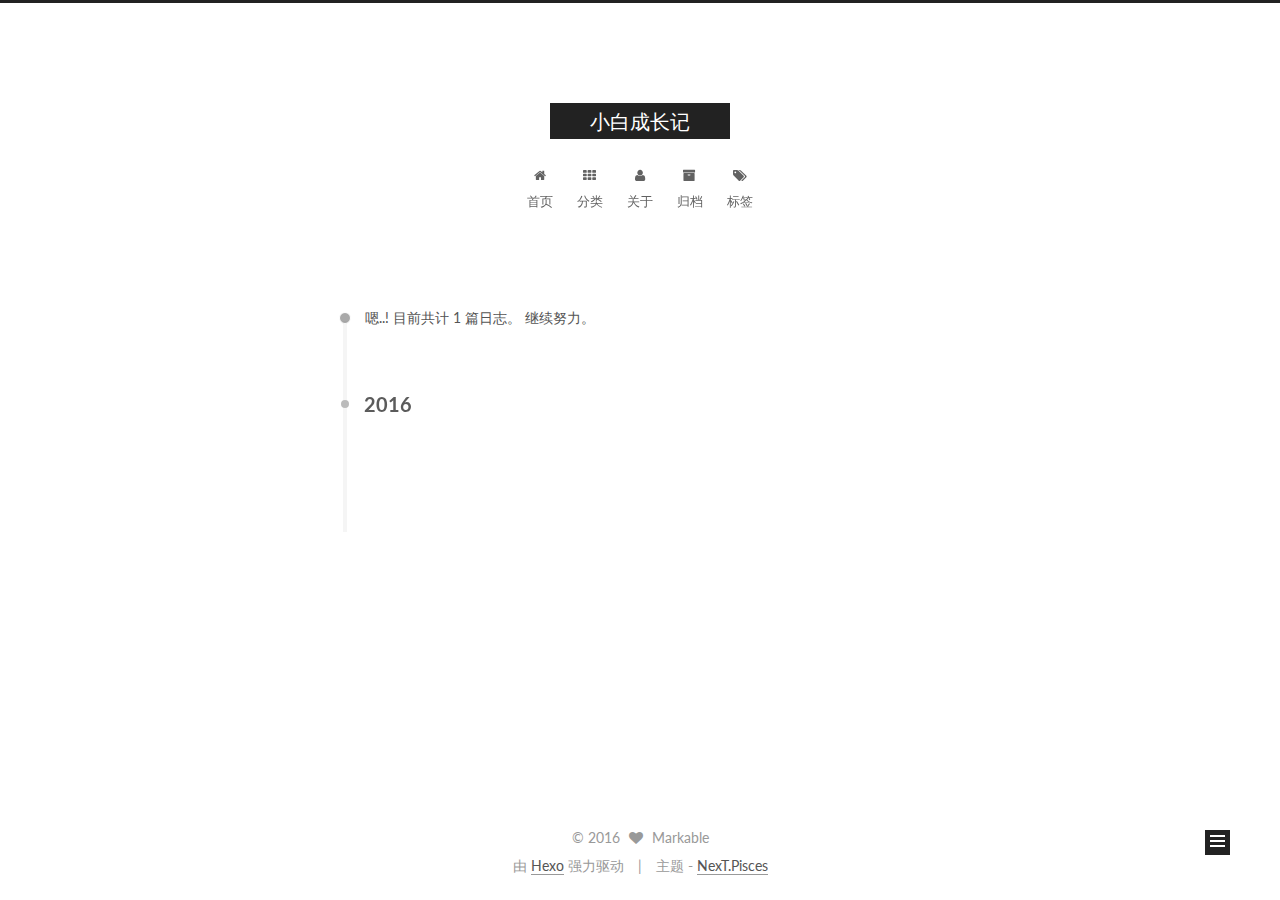
==== commit 5374d6ff: "Site updated: 2016-07-29 10:46:05" ====
--- a/archives/index.html
+++ b/archives/index.html
@@ -5,7 +5,7 @@
   
 
 
-<html class="theme-next muse use-motion">
+<html class="theme-next pisces use-motion">
 <head>
   <meta charset="UTF-8"/>
 <meta http-equiv="X-UA-Compatible" content="IE=edge,chrome=1" />
@@ -84,25 +84,28 @@
 
 
 
+<meta name="description" content="一分耕耘，一份收获">
 <meta property="og:type" content="website">
-<meta property="og:title" content="Hexo">
+<meta property="og:title" content="小白成长记">
 <meta property="og:url" content="http://yoursite.com/archives/index.html">
-<meta property="og:site_name" content="Hexo">
+<meta property="og:site_name" content="小白成长记">
+<meta property="og:description" content="一分耕耘，一份收获">
 <meta name="twitter:card" content="summary">
-<meta name="twitter:title" content="Hexo">
+<meta name="twitter:title" content="小白成长记">
+<meta name="twitter:description" content="一分耕耘，一份收获">
 
 
 
 <script type="text/javascript" id="hexo.configuration">
   var NexT = window.NexT || {};
   var CONFIG = {
-    scheme: 'Muse',
+    scheme: 'Pisces',
     sidebar: {"position":"left","display":"post"},
     fancybox: true,
     motion: true,
     duoshuo: {
       userId: 0,
-      author: 'Author'
+      author: '博主'
     }
   };
 </script>
@@ -112,10 +115,10 @@
 
   <link rel="canonical" href="http://yoursite.com/archives/"/>
 
-  <title> Archiv | Hexo </title>
+  <title> 归档 | 小白成长记 </title>
 </head>
 
-<body itemscope itemtype="http://schema.org/WebPage" lang="">
+<body itemscope itemtype="http://schema.org/WebPage" lang="zh-Hans">
 
   
 
@@ -143,7 +146,7 @@
   <div class="custom-logo-site-title">
     <a href="/"  class="brand" rel="start">
       <span class="logo-line-before"><i></i></span>
-      <span class="site-title">Hexo</span>
+      <span class="site-title">小白成长记</span>
       <span class="logo-line-after"><i></i></span>
     </a>
   </div>
@@ -170,17 +173,37 @@
             
               <i class="menu-item-icon fa fa-fw fa-home"></i> <br />
             
-            Startseite
+            首页
           </a>
         </li>
       
         
+        <li class="menu-item menu-item-categories">
+          <a href="/categories" rel="section">
+            
+              <i class="menu-item-icon fa fa-fw fa-th"></i> <br />
+            
+            分类
+          </a>
+        </li>
+      
+        
+        <li class="menu-item menu-item-about">
+          <a href="/about" rel="section">
+            
+              <i class="menu-item-icon fa fa-fw fa-user"></i> <br />
+            
+            关于
+          </a>
+        </li>
+      
+        
         <li class="menu-item menu-item-archives">
           <a href="/archives" rel="section">
             
               <i class="menu-item-icon fa fa-fw fa-archive"></i> <br />
             
-            Archiv
+            归档
           </a>
         </li>
       
@@ -190,7 +213,7 @@
             
               <i class="menu-item-icon fa fa-fw fa-tags"></i> <br />
             
-            Tags
+            标签
           </a>
         </li>
       
@@ -220,7 +243,7 @@
       
         
       
-      Öhm..! Ein Artikel. Bleib dran.
+      嗯..! 目前共计 1 篇日志。 继续努力。
     </span>
 
     
@@ -301,16 +324,16 @@
       <section class="site-overview sidebar-panel  sidebar-panel-active ">
         <div class="site-author motion-element" itemprop="author" itemscope itemtype="http://schema.org/Person">
           <img class="site-author-image" itemprop="image"
-               src="/images/avatar.gif"
-               alt="John Doe" />
-          <p class="site-author-name" itemprop="name">John Doe</p>
-          <p class="site-description motion-element" itemprop="description"></p>
+               src="https://avatars2.githubusercontent.com/u/18033495?v=3&s=460"
+               alt="Markable" />
+          <p class="site-author-name" itemprop="name">Markable</p>
+          <p class="site-description motion-element" itemprop="description">一分耕耘，一份收获</p>
         </div>
         <nav class="site-state motion-element">
           <div class="site-state-item site-state-posts">
             <a href="/archives">
               <span class="site-state-item-count">1</span>
-              <span class="site-state-item-name">Artikel</span>
+              <span class="site-state-item-name">日志</span>
             </a>
           </div>
 
@@ -353,17 +376,17 @@
   <span class="with-love">
     <i class="fa fa-heart"></i>
   </span>
-  <span class="author" itemprop="copyrightHolder">John Doe</span>
+  <span class="author" itemprop="copyrightHolder">Markable</span>
 </div>
 
 <div class="powered-by">
-  Erstellt mit  <a class="theme-link" href="https://hexo.io">Hexo</a>
+  由 <a class="theme-link" href="https://hexo.io">Hexo</a> 强力驱动
 </div>
 
 <div class="theme-info">
-  Theme -
+  主题 -
   <a class="theme-link" href="https://github.com/iissnan/hexo-theme-next">
-    NexT.Muse
+    NexT.Pisces
   </a>
 </div>
 
@@ -429,6 +452,13 @@
   
   
 
+
+  <script type="text/javascript" src="/js/src/affix.js?v=5.0.1"></script>
+
+  <script type="text/javascript" src="/js/src/schemes/pisces.js?v=5.0.1"></script>
+
+
+
   
   
     <script type="text/javascript" id="motion.page.archive">
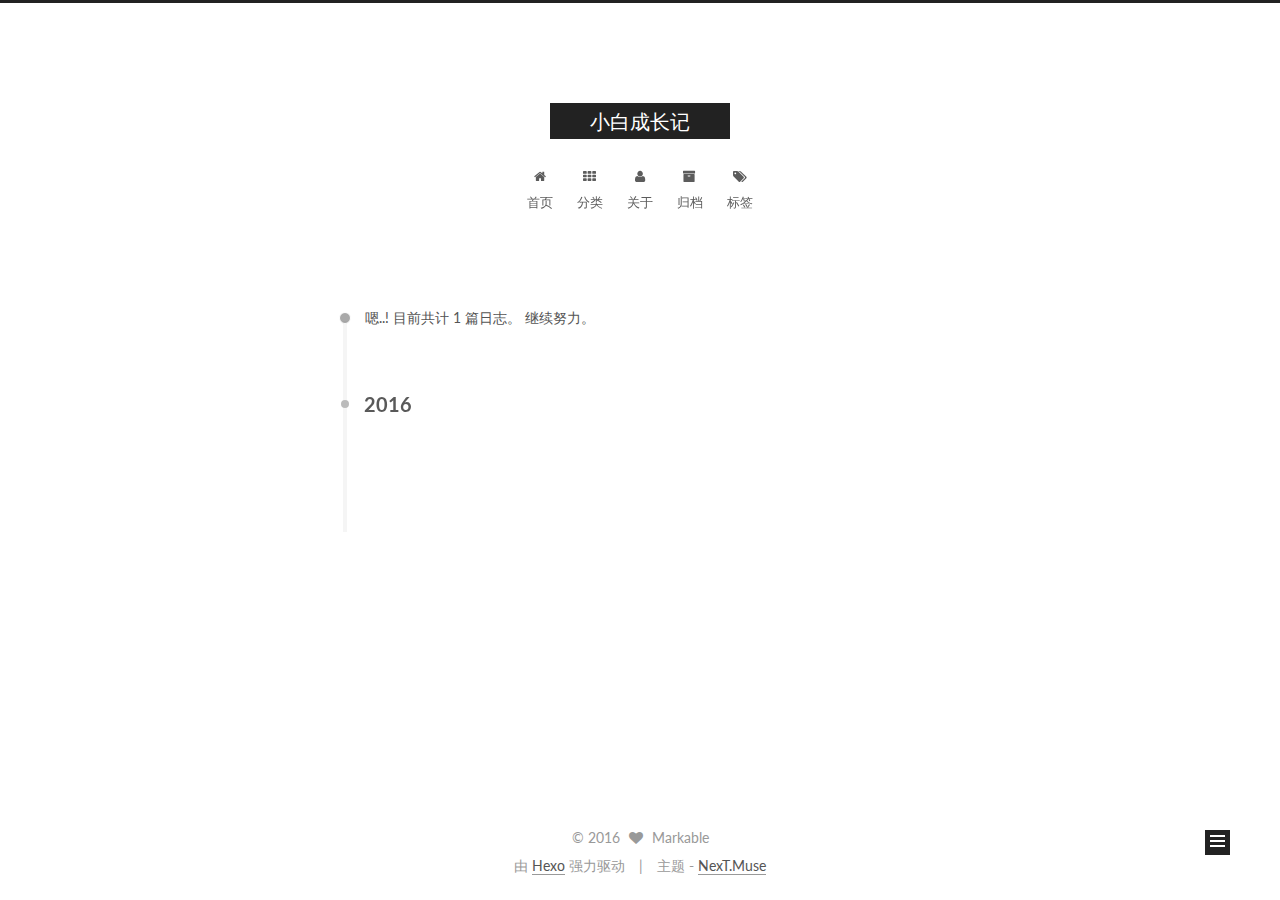
==== commit 452774c9: "Site updated: 2016-07-29 10:55:08" ====
--- a/archives/index.html
+++ b/archives/index.html
@@ -5,7 +5,7 @@
   
 
 
-<html class="theme-next pisces use-motion">
+<html class="theme-next muse use-motion">
 <head>
   <meta charset="UTF-8"/>
 <meta http-equiv="X-UA-Compatible" content="IE=edge,chrome=1" />
@@ -99,7 +99,7 @@
 <script type="text/javascript" id="hexo.configuration">
   var NexT = window.NexT || {};
   var CONFIG = {
-    scheme: 'Pisces',
+    scheme: 'Muse',
     sidebar: {"position":"left","display":"post"},
     fancybox: true,
     motion: true,
@@ -386,7 +386,7 @@
 <div class="theme-info">
   主题 -
   <a class="theme-link" href="https://github.com/iissnan/hexo-theme-next">
-    NexT.Pisces
+    NexT.Muse
   </a>
 </div>
 
@@ -452,13 +452,6 @@
   
   
 
-
-  <script type="text/javascript" src="/js/src/affix.js?v=5.0.1"></script>
-
-  <script type="text/javascript" src="/js/src/schemes/pisces.js?v=5.0.1"></script>
-
-
-
   
   
     <script type="text/javascript" id="motion.page.archive">
--- a/css/main.css
+++ b/css/main.css
@@ -1548,7 +1548,7 @@
   width: 4px;
   height: 4px;
   border-radius: 50%;
-  background: #2b188b;
+  background: #9cd7db;
 }
 .links-of-blogroll {
   font-size: 13px;
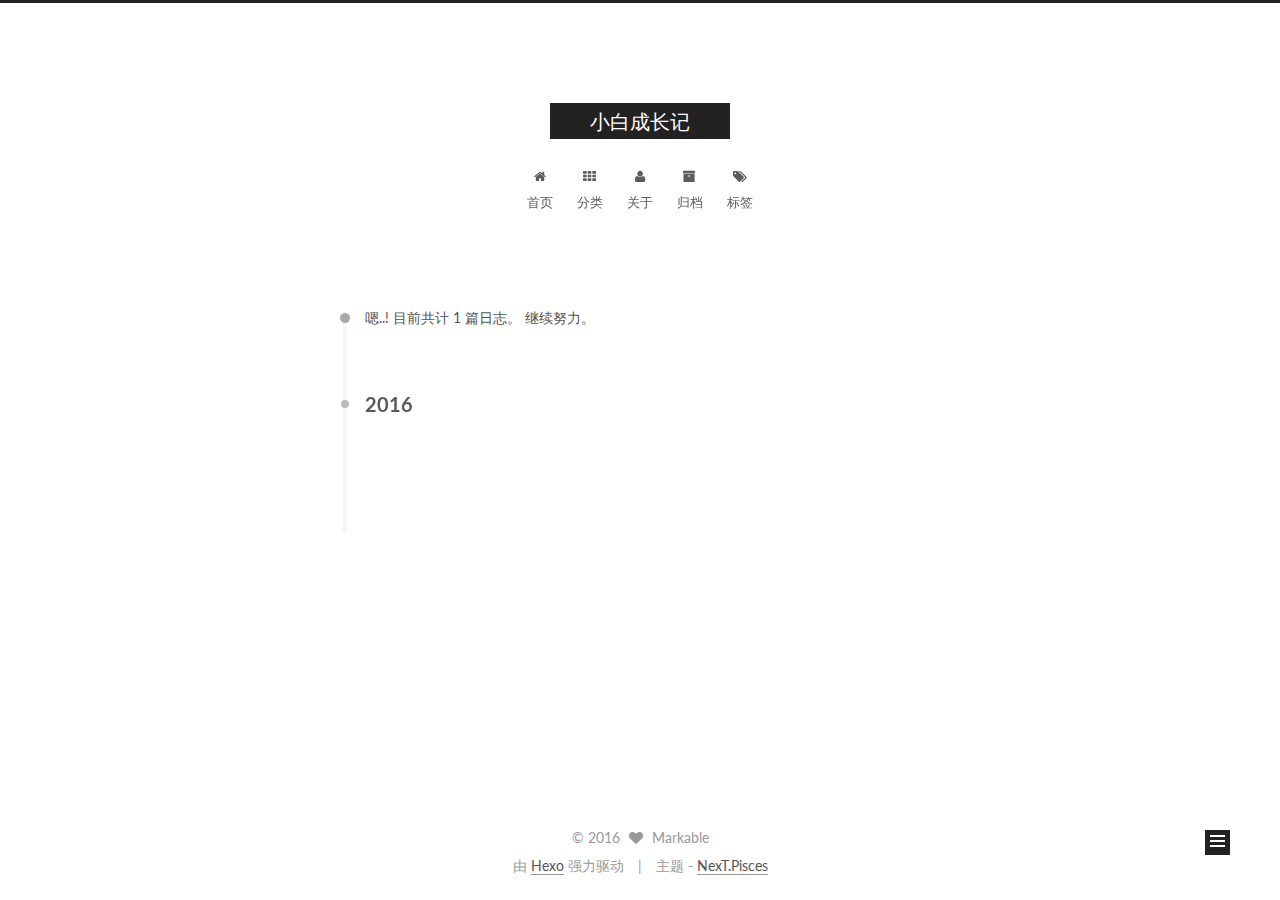
==== commit 7de47104: "Site updated: 2016-07-29 10:56:32" ====
--- a/archives/index.html
+++ b/archives/index.html
@@ -5,7 +5,7 @@
   
 
 
-<html class="theme-next muse use-motion">
+<html class="theme-next pisces use-motion">
 <head>
   <meta charset="UTF-8"/>
 <meta http-equiv="X-UA-Compatible" content="IE=edge,chrome=1" />
@@ -99,7 +99,7 @@
 <script type="text/javascript" id="hexo.configuration">
   var NexT = window.NexT || {};
   var CONFIG = {
-    scheme: 'Muse',
+    scheme: 'Pisces',
     sidebar: {"position":"left","display":"post"},
     fancybox: true,
     motion: true,
@@ -386,7 +386,7 @@
 <div class="theme-info">
   主题 -
   <a class="theme-link" href="https://github.com/iissnan/hexo-theme-next">
-    NexT.Muse
+    NexT.Pisces
   </a>
 </div>
 
@@ -452,6 +452,13 @@
   
   
 
+
+  <script type="text/javascript" src="/js/src/affix.js?v=5.0.1"></script>
+
+  <script type="text/javascript" src="/js/src/schemes/pisces.js?v=5.0.1"></script>
+
+
+
   
   
     <script type="text/javascript" id="motion.page.archive">
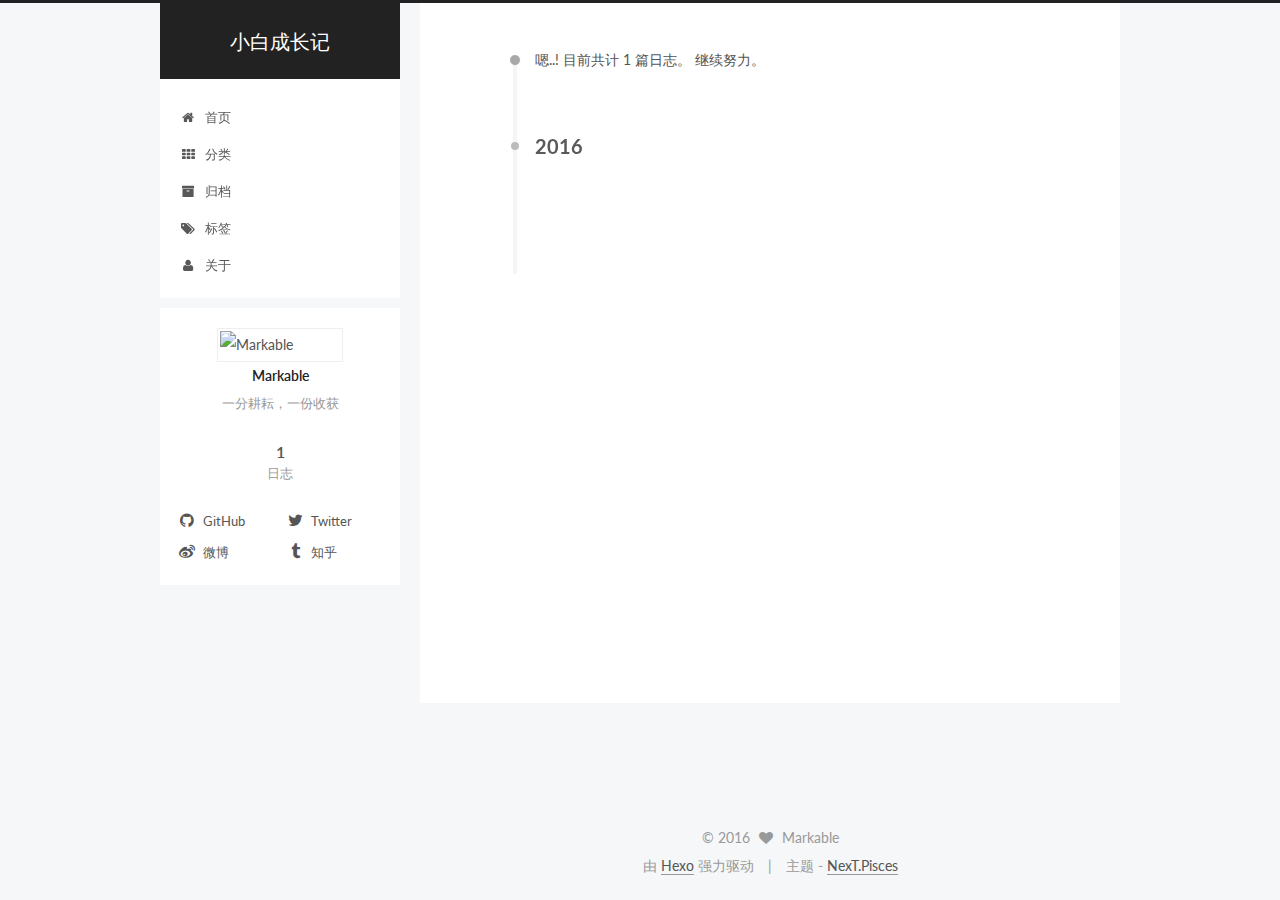
==== commit bb1e6acb: "Site updated: 2016-07-29 12:00:32" ====
--- a/archives/index.html
+++ b/archives/index.html
@@ -188,16 +188,6 @@
         </li>
       
         
-        <li class="menu-item menu-item-about">
-          <a href="/about" rel="section">
-            
-              <i class="menu-item-icon fa fa-fw fa-user"></i> <br />
-            
-            关于
-          </a>
-        </li>
-      
-        
         <li class="menu-item menu-item-archives">
           <a href="/archives" rel="section">
             
@@ -214,6 +204,16 @@
               <i class="menu-item-icon fa fa-fw fa-tags"></i> <br />
             
             标签
+          </a>
+        </li>
+      
+        
+        <li class="menu-item menu-item-about">
+          <a href="/about" rel="section">
+            
+              <i class="menu-item-icon fa fa-fw fa-user"></i> <br />
+            
+            关于
           </a>
         </li>
       
@@ -347,6 +347,44 @@
 
         <div class="links-of-author motion-element">
           
+            
+              <span class="links-of-author-item">
+                <a href="https://github.com/ddz-mark" target="_blank" title="GitHub">
+                  
+                    <i class="fa fa-fw fa-github"></i>
+                  
+                  GitHub
+                </a>
+              </span>
+            
+              <span class="links-of-author-item">
+                <a href="https://twitter.com/dudaizhong" target="_blank" title="Twitter">
+                  
+                    <i class="fa fa-fw fa-twitter"></i>
+                  
+                  Twitter
+                </a>
+              </span>
+            
+              <span class="links-of-author-item">
+                <a href="http://weibo.com/your-user-name" target="_blank" title="微博">
+                  
+                    <i class="fa fa-fw fa-weibo"></i>
+                  
+                  微博
+                </a>
+              </span>
+            
+              <span class="links-of-author-item">
+                <a href="http://www.zhihu.com/people/du-dai-zhong-75" target="_blank" title="知乎">
+                  
+                    <i class="fa fa-fw fa-tumblr"></i>
+                  
+                  知乎
+                </a>
+              </span>
+            
+          
         </div>
 
         
--- a/css/main.css
+++ b/css/main.css
@@ -728,7 +728,7 @@
   font-size: 14px;
   color: #fff;
   background: #222;
-  border: 2px solid #222;
+  border: 2px solid #555;
   text-decoration: none;
   border-radius: 0;
   transition-property: background-color;
@@ -739,8 +739,8 @@
 .btn:hover,
 .post-more-link .btn:hover {
   border-color: #222;
-  color: #222;
-  background: #fff;
+  color: #fff;
+  background: #222;
 }
 .btn-bar {
   display: block;
@@ -845,7 +845,7 @@
   width: 25px;
   background: #222;
   font-size: 12px;
-  opacity: 1;
+  opacity: 0.6;
   color: #fff;
   cursor: pointer;
   text-align: center;
@@ -866,7 +866,7 @@
   }
 }
 .back-to-top.back-to-top-on {
-  bottom: 19px;
+  bottom: 40px;
 }
 .header {
   background: #fff;
@@ -915,7 +915,7 @@
 .site-subtitle {
   margin-top: 10px;
   font-size: 13px;
-  color: #999;
+  color: #ddd;
 }
 .use-motion .brand {
   opacity: 0;
@@ -988,7 +988,8 @@
   transition-timing-function: ease-in-out;
   transition-delay: 0s;
 }
-.menu .menu-item a:hover {
+.menu .menu-item a:hover,
+.menu-item-active a {
   border-bottom-color: #222;
 }
 .menu .menu-item .fa {
@@ -1216,7 +1217,7 @@
   font-size: 26px;
   text-align: center;
   word-break: break-word;
-  font-weight: 400;
+  font-weight: 300;
 }
 @media (max-width: 767px) {
   .posts-expand .post-title {
@@ -1308,10 +1309,10 @@
   margin-top: 50px;
 }
 .post-more-link .btn {
-  color: #fff;
+  color: #555;
   font-size: 14px;
-  background: #222;
-  border-radius: 0;
+  background: #fff;
+  border-radius: 2px;
   line-height: 2;
 }
 .posts-expand .post-tags {
@@ -1464,20 +1465,20 @@
   display: block;
   margin: 0 auto;
   padding: 2px;
-  max-width: 96px;
+  max-width: 120px;
   height: auto;
-  border: 2px solid #333;
+  border: 1px solid #eee;
 }
 .site-author-name {
-  margin: 5px 0 0;
+  margin: 0;
   text-align: center;
-  color: #f5f5f5;
-  font-weight: normal;
+  color: #222;
+  font-weight: 600;
 }
 .site-description {
-  margin-top: 5px;
+  margin-top: 0;
   text-align: center;
-  font-size: 14px;
+  font-size: 13px;
   color: #999;
 }
 .site-state {
@@ -1489,7 +1490,7 @@
 .site-state-item {
   display: inline-block;
   padding: 0 15px;
-  border-left: 1px solid #333;
+  border-left: 1px solid #eee;
 }
 .site-state-item:first-child {
   border-left: none;
@@ -1502,11 +1503,11 @@
   text-align: center;
   color: inherit;
   font-weight: 600;
-  font-size: 18px;
+  font-size: 16px;
 }
 .site-state-item-name {
   font-size: 13px;
-  color: inherit;
+  color: #999;
 }
 .feed-link {
   margin-top: 20px;
@@ -1548,7 +1549,7 @@
   width: 4px;
   height: 4px;
   border-radius: 50%;
-  background: #9cd7db;
+  background: #f2feff;
 }
 .links-of-blogroll {
   font-size: 13px;
@@ -1577,7 +1578,7 @@
   color: #555;
 }
 .sidebar-nav li:hover {
-  color: #f5f5f5;
+  color: #fc6423;
 }
 .page-post-detail .sidebar-nav-toc {
   padding: 0 5px;
@@ -1586,11 +1587,11 @@
   margin-left: 10px;
 }
 .sidebar-nav .sidebar-nav-active {
-  color: #87daff;
-  border-bottom-color: #87daff;
+  color: #fc6423;
+  border-bottom-color: #fc6423;
 }
 .sidebar-nav .sidebar-nav-active:hover {
-  color: #87daff;
+  color: #fc6423;
 }
 .sidebar-panel {
   display: none;
@@ -1623,12 +1624,12 @@
   transition-timing-function: ease-in-out;
   transition-delay: 0s;
   transition-property: all;
-  color: #999;
-  border-bottom-color: #555;
+  color: #666;
+  border-bottom-color: #ccc;
 }
 .post-toc ol a:hover {
-  color: #ccc;
-  border-bottom-color: #ccc;
+  color: #000;
+  border-bottom-color: #000;
 }
 .post-toc .nav-item {
   overflow: hidden;
@@ -1649,14 +1650,14 @@
   display: block;
 }
 .post-toc .nav .active > a {
-  color: #87daff;
-  border-bottom-color: #87daff;
+  color: #fc6423;
+  border-bottom-color: #fc6423;
 }
 .post-toc .nav .active-current > a {
-  color: #87daff;
+  color: #fc6423;
 }
 .post-toc .nav .active-current > a:hover {
-  color: #87daff;
+  color: #fc6423;
 }
 .footer {
   font-size: 14px;
@@ -2034,6 +2035,28 @@
   top: 42%;
   color: #ccc;
 }
+.busuanzi-count:before {
+  content: " ";
+  float: left;
+  width: 260px;
+  min-height: 25px;
+}
+@media (min-width: 768px) and (max-width: 991px) {
+  .busuanzi-count {
+    width: auto;
+  }
+  .busuanzi-count:before {
+    display: none;
+  }
+}
+@media (max-width: 767px) {
+  .busuanzi-count {
+    width: auto;
+  }
+  .busuanzi-count:before {
+    display: none;
+  }
+}
 .site-uv,
 .site-pv,
 .page-pv {
@@ -2105,78 +2128,395 @@
   padding-left: 10px;
 }
 .page-post-detail .sidebar-toggle-line {
-  background: #87daff;
+  background: #fc6423;
 }
 .page-post-detail .comments {
   overflow: hidden;
 }
-@media (max-width: 767px) {
-  .header-inner,
-  .container .main-inner,
+body {
+  background: #f5f7f9;
+}
+@media (min-width: 992px) {
+  .full-image.full-image.full-image {
+    max-width: none;
+    width: 118%;
+    margin: 0 -9%;
+  }
+}
+.header {
+  position: relative;
+  margin: 0 auto;
+  width: 960px;
+}
+@media (min-width: 768px) and (max-width: 991px) {
+  .header {
+    width: auto;
+  }
+}
+@media (max-width: 767px) {
+  .header {
+    width: auto;
+  }
+}
+.header-inner {
+  position: absolute;
+  top: 0;
+  overflow: hidden;
+  padding: 0;
+  width: 240px;
+  background: #fff;
+}
+@media (min-width: 1600px) {
+  .container .header-inner {
+    width: 240px;
+  }
+}
+@media (min-width: 768px) and (max-width: 991px) {
+  .header-inner {
+    position: relative;
+    width: auto;
+  }
+}
+@media (max-width: 767px) {
+  .header-inner {
+    position: relative;
+    width: auto;
+  }
+}
+.main:before,
+.main:after {
+  content: " ";
+  display: table;
+}
+.main:after {
+  clear: both;
+}
+@media (min-width: 768px) and (max-width: 991px) {
+  .main {
+    padding-bottom: 100px;
+  }
+}
+@media (max-width: 767px) {
+  .main {
+    padding-bottom: 100px;
+  }
+}
+.container .main-inner {
+  width: 960px;
+}
+@media (min-width: 768px) and (max-width: 991px) {
+  .container .main-inner {
+    width: auto;
+  }
+}
+@media (max-width: 767px) {
+  .container .main-inner {
+    width: auto;
+  }
+}
+.content-wrap {
+  float: right;
+  box-sizing: border-box;
+  padding: 40px;
+  width: 700px;
+  background: #fff;
+  min-height: 700px;
+}
+@media (min-width: 768px) and (max-width: 991px) {
+  .content-wrap {
+    width: 100%;
+    padding: 20px;
+  }
+}
+@media (max-width: 767px) {
+  .content-wrap {
+    width: 100%;
+    padding: 20px;
+    min-height: auto;
+  }
+}
+.sidebar {
+  position: static;
+  float: left;
+  margin-top: 300px;
+  width: 240px;
+  background: #fff;
+  box-shadow: none;
+}
+@media (min-width: 768px) and (max-width: 991px) {
+  .sidebar {
+    display: none;
+  }
+}
+@media (max-width: 767px) {
+  .sidebar {
+    display: none;
+  }
+}
+.sidebar-toggle {
+  display: none;
+}
+.footer-inner {
+  width: 960px;
+}
+.footer-inner:before {
+  content: " ";
+  float: left;
+  width: 260px;
+  min-height: 50px;
+}
+@media (min-width: 768px) and (max-width: 991px) {
   .footer-inner {
     width: auto;
   }
-}
-.custom-logo .site-meta-headline {
-  text-align: center;
-}
-.custom-logo .brand {
+  .footer-inner:before {
+    display: none;
+  }
+}
+@media (max-width: 767px) {
+  .footer-inner {
+    width: auto;
+  }
+  .footer-inner:before {
+    display: none;
+  }
+}
+.sidebar-position-right .header-inner {
+  right: 0;
+}
+.sidebar-position-right .content-wrap {
+  float: left;
+}
+.sidebar-position-right .sidebar {
+  float: right;
+}
+.sidebar-position-right .footer-inner:before {
+  float: right;
+}
+.site-meta {
+  padding: 20px 0;
+  color: #fff;
+  background: #222;
+}
+@media (min-width: 768px) and (max-width: 991px) {
+  .site-meta {
+    box-shadow: 0 0 16px rgba(0,0,0,0.5);
+  }
+}
+@media (max-width: 767px) {
+  .site-meta {
+    box-shadow: 0 0 16px rgba(0,0,0,0.5);
+  }
+}
+.brand {
+  display: block;
+  padding: 0;
   background: none;
 }
-.custom-logo .site-title {
-  margin: 10px auto 0;
-  font-size: 24px;
-  color: #222;
-}
-.custom-logo .site-title a {
-  border: none;
-}
-.custom-logo-image {
-  margin: 0 auto;
-  padding: 5px;
-  max-width: 150px;
-  background: #fff;
-}
-@media (max-width: 767px) {
-  .site-nav {
-    position: absolute;
-    left: 0;
-    top: 52px;
-    margin: 0;
-    width: 100%;
-    padding: 0;
-    background: #fff;
-    border-bottom: 1px solid #ddd;
-  }
-}
-@media (max-width: 767px) {
-  .menu {
-    text-align: left;
-  }
-}
-@media (max-width: 767px) {
-  .menu .menu-item {
-    display: block;
-    margin: 0 10px;
-    vertical-align: top;
-  }
-}
-@media (max-width: 767px) {
-  .menu .menu-item br {
-    display: none;
-  }
-}
-@media (max-width: 767px) {
-  .menu .menu-item a {
-    padding: 5px 10px;
-  }
-}
-.menu .menu-item .fa {
-  margin-right: 0;
+.brand:hover {
+  color: #fff;
+}
+.site-subtitle {
+  margin: 0;
 }
 .site-search form {
   display: none;
 }
+.site-nav {
+  border-top: none;
+}
+@media (min-width: 768px) and (max-width: 991px) {
+  .site-nav {
+    display: none !important;
+  }
+}
+@media (min-width: 768px) and (max-width: 991px) {
+  .site-nav-on {
+    display: block !important;
+  }
+}
+.menu .menu-item {
+  display: block;
+  margin: 0;
+  list-style: none;
+}
+.menu .menu-item a {
+  position: relative;
+  box-sizing: border-box;
+  padding: 5px 20px;
+  text-align: left;
+  line-height: inherit;
+  transition-property: background-color;
+  transition-duration: 0.2s;
+  transition-timing-function: ease-in-out;
+  transition-delay: 0s;
+}
+.menu .menu-item a:hover,
+.menu-item-active a {
+  background: #f9f9f9;
+  border-bottom-color: #fff;
+}
+.menu .menu-item br {
+  display: none;
+}
+.menu-item-active a:after {
+  content: " ";
+  position: absolute;
+  top: 50%;
+  margin-top: -3px;
+  right: 15px;
+  width: 6px;
+  height: 6px;
+  border-radius: 50%;
+  background-color: #bbb;
+}
+.btn-bar {
+  background-color: #fff;
+}
+.site-nav-toggle {
+  top: 20px;
+  left: 20px;
+}
+@media (min-width: 768px) and (max-width: 991px) {
+  .site-nav-toggle {
+    display: block;
+  }
+}
+.use-motion .sidebar .motion-element {
+  opacity: 1;
+}
+.sidebar {
+  display: none;
+  right: auto;
+  bottom: auto;
+  -webkit-transform: none;
+}
+.sidebar-inner {
+  box-sizing: border-box;
+  width: 240px;
+  color: #555;
+  background: #fff;
+}
+.sidebar-inner.affix {
+  position: fixed;
+  top: 0;
+}
+.site-overview {
+  margin: 0 2px;
+  text-align: left;
+}
+.site-author:before,
+.site-author:after {
+  content: " ";
+  display: table;
+}
+.site-author:after {
+  clear: both;
+}
+.sidebar a {
+  color: #555;
+}
+.sidebar a:hover {
+  color: #222;
+}
+.links-of-author-item a:before {
+  display: none;
+}
+.links-of-author-item a {
+  border-bottom: none;
+  text-decoration: underline;
+}
+.feed-link {
+  border-top: 1px dotted #ccc;
+  border-bottom: 1px dotted #ccc;
+  text-align: center;
+}
+.feed-link a {
+  display: block;
+  color: #fc6423;
+  border: none;
+}
+.feed-link a:hover {
+  background: none;
+  color: #e34603;
+}
+.feed-link a:hover i {
+  color: #e34603;
+}
+.links-of-author:before,
+.links-of-author:after {
+  content: " ";
+  display: table;
+}
+.links-of-author:after {
+  clear: both;
+}
+.links-of-author-item {
+  float: left;
+  margin: 5px 0 0;
+  width: 50%;
+}
+.links-of-author-item a {
+  box-sizing: border-box;
+  display: inline-block;
+  margin-right: 0;
+  margin-bottom: 0;
+  padding: 0 5px;
+  overflow: hidden;
+  white-space: nowrap;
+  text-overflow: ellipsis;
+}
+.links-of-author-item a {
+  display: block;
+  text-decoration: none;
+}
+.links-of-author-item a:hover {
+  border-radius: 4px;
+  background: #eee;
+}
+.links-of-author-item .fa {
+  margin-right: 2px;
+  font-size: 16px;
+}
+.links-of-author-item .fa-globe {
+  font-size: 15px;
+}
+.links-of-blogroll {
+  margin-top: 20px;
+  padding: 3px 0 0;
+  border-top: 1px dotted #ccc;
+}
+.links-of-blogroll-title {
+  margin-top: 0;
+}
+.links-of-blogroll-item {
+  padding: 0;
+}
+.links-of-blogroll-inline:before,
+.links-of-blogroll-inline:after {
+  content: " ";
+  display: table;
+}
+.links-of-blogroll-inline:after {
+  clear: both;
+}
 .links-of-blogroll-inline .links-of-blogroll-item {
-  display: inline-block;
-}
+  float: left;
+  margin: 5px 0 0;
+  width: 50%;
+}
+.links-of-blogroll-inline .links-of-blogroll-item a {
+  box-sizing: border-box;
+  display: inline-block;
+  margin-right: 0;
+  margin-bottom: 0;
+  padding: 0 5px;
+  overflow: hidden;
+  white-space: nowrap;
+  text-overflow: ellipsis;
+}
+@media (max-width: 767px) {
+  .post-body {
+    text-align: justify;
+  }
+}
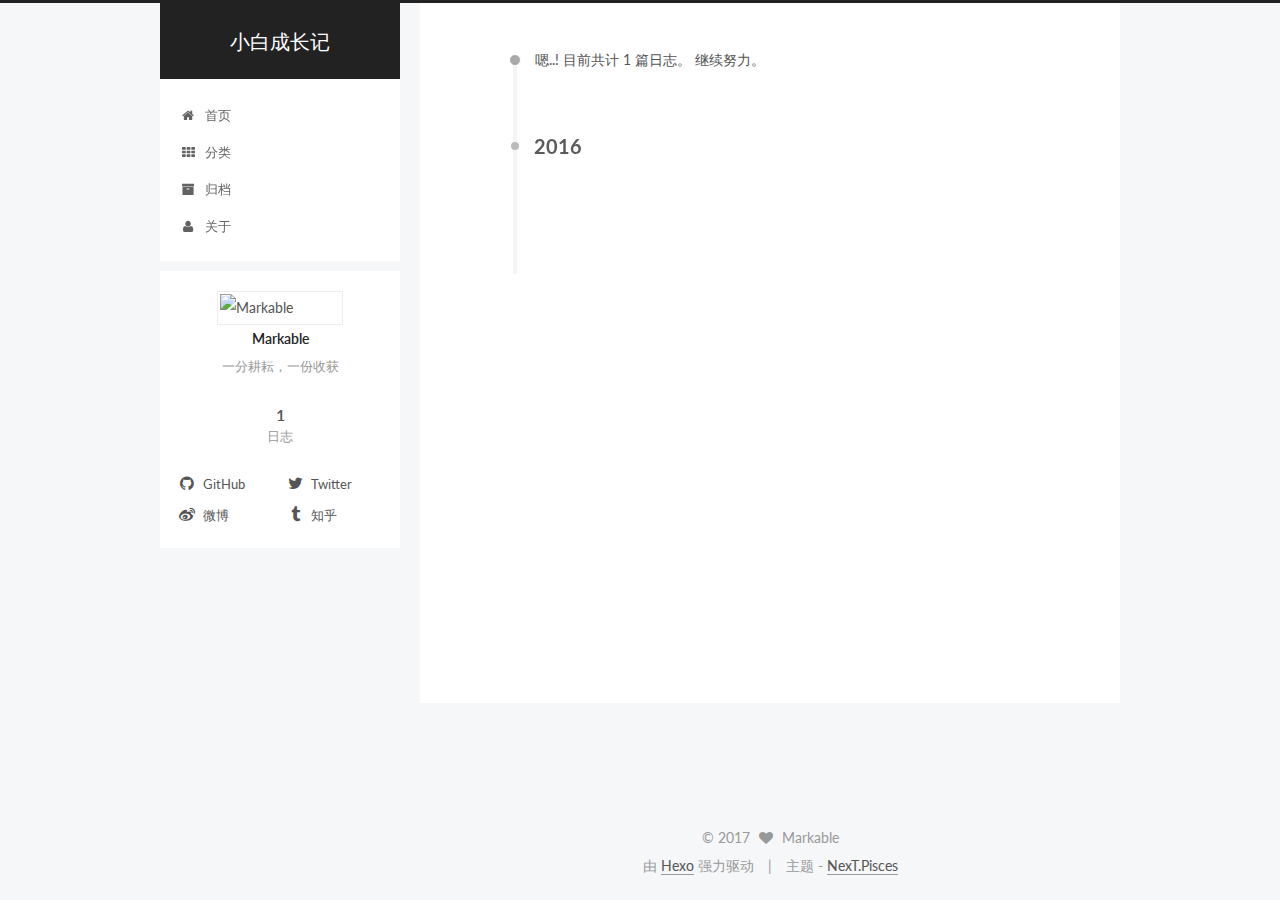
==== commit 2252d51a: "Site updated: 2017-01-13 17:48:55" ====
--- a/archives/index.html
+++ b/archives/index.html
@@ -194,16 +194,6 @@
               <i class="menu-item-icon fa fa-fw fa-archive"></i> <br />
             
             归档
-          </a>
-        </li>
-      
-        
-        <li class="menu-item menu-item-tags">
-          <a href="/tags" rel="section">
-            
-              <i class="menu-item-icon fa fa-fw fa-tags"></i> <br />
-            
-            标签
           </a>
         </li>
       
@@ -410,7 +400,7 @@
         <div class="copyright" >
   
   &copy; 
-  <span itemprop="copyrightYear">2016</span>
+  <span itemprop="copyrightYear">2017</span>
   <span class="with-love">
     <i class="fa fa-heart"></i>
   </span>
--- a/css/main.css
+++ b/css/main.css
@@ -1549,7 +1549,7 @@
   width: 4px;
   height: 4px;
   border-radius: 50%;
-  background: #f2feff;
+  background: #ff523c;
 }
 .links-of-blogroll {
   font-size: 13px;
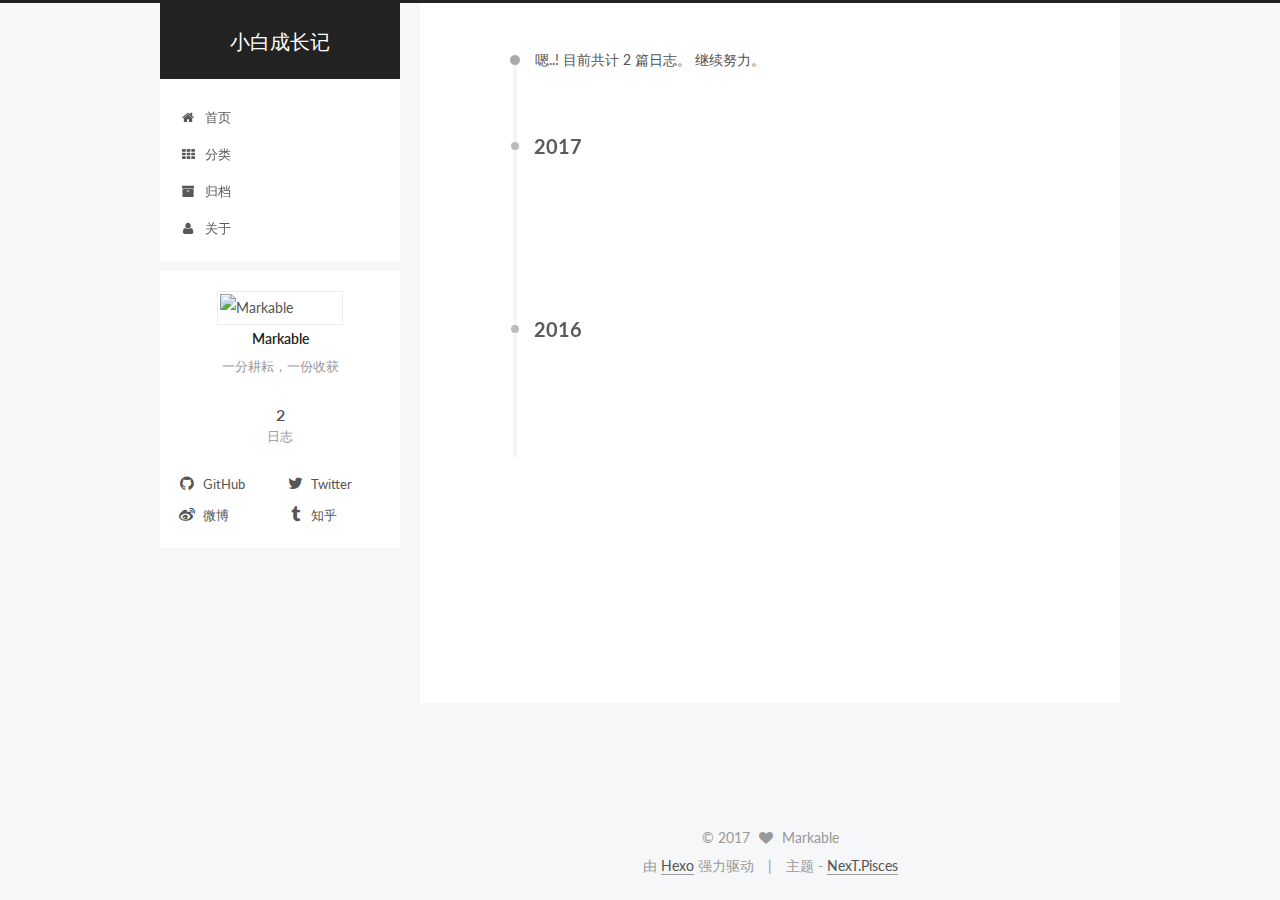
==== commit 7d468b12: "Site updated: 2017-01-13 19:27:08" ====
--- a/archives/index.html
+++ b/archives/index.html
@@ -233,8 +233,50 @@
       
         
       
-      嗯..! 目前共计 1 篇日志。 继续努力。
+      嗯..! 目前共计 2 篇日志。 继续努力。
     </span>
+
+    
+
+      
+      
+      
+
+      
+        
+        <div class="collection-title">
+          <h2 class="archive-year motion-element" id="archive-year-2017">2017</h2>
+        </div>
+      
+      
+
+      
+
+  <article class="post post-type-normal" itemscope itemtype="http://schema.org/Article">
+    <header class="post-header">
+
+      <h1 class="post-title">
+        
+            <a class="post-title-link" href="/2017/01/13/Retrofit-源码解析初次尝试/" itemprop="url">
+              
+                <span itemprop="name">Retrofit 源码解析初次尝试</span>
+              
+            </a>
+        
+      </h1>
+
+      <div class="post-meta">
+        <time class="post-time" itemprop="dateCreated"
+              datetime="2017-01-13T19:11:59+08:00"
+              content="2017-01-13" >
+          01-13
+        </time>
+      </div>
+
+    </header>
+  </article>
+
+
 
     
 
@@ -322,7 +364,7 @@
         <nav class="site-state motion-element">
           <div class="site-state-item site-state-posts">
             <a href="/archives">
-              <span class="site-state-item-count">1</span>
+              <span class="site-state-item-count">2</span>
               <span class="site-state-item-name">日志</span>
             </a>
           </div>
--- a/css/main.css
+++ b/css/main.css
@@ -1549,7 +1549,7 @@
   width: 4px;
   height: 4px;
   border-radius: 50%;
-  background: #ff523c;
+  background: #f196c2;
 }
 .links-of-blogroll {
   font-size: 13px;
